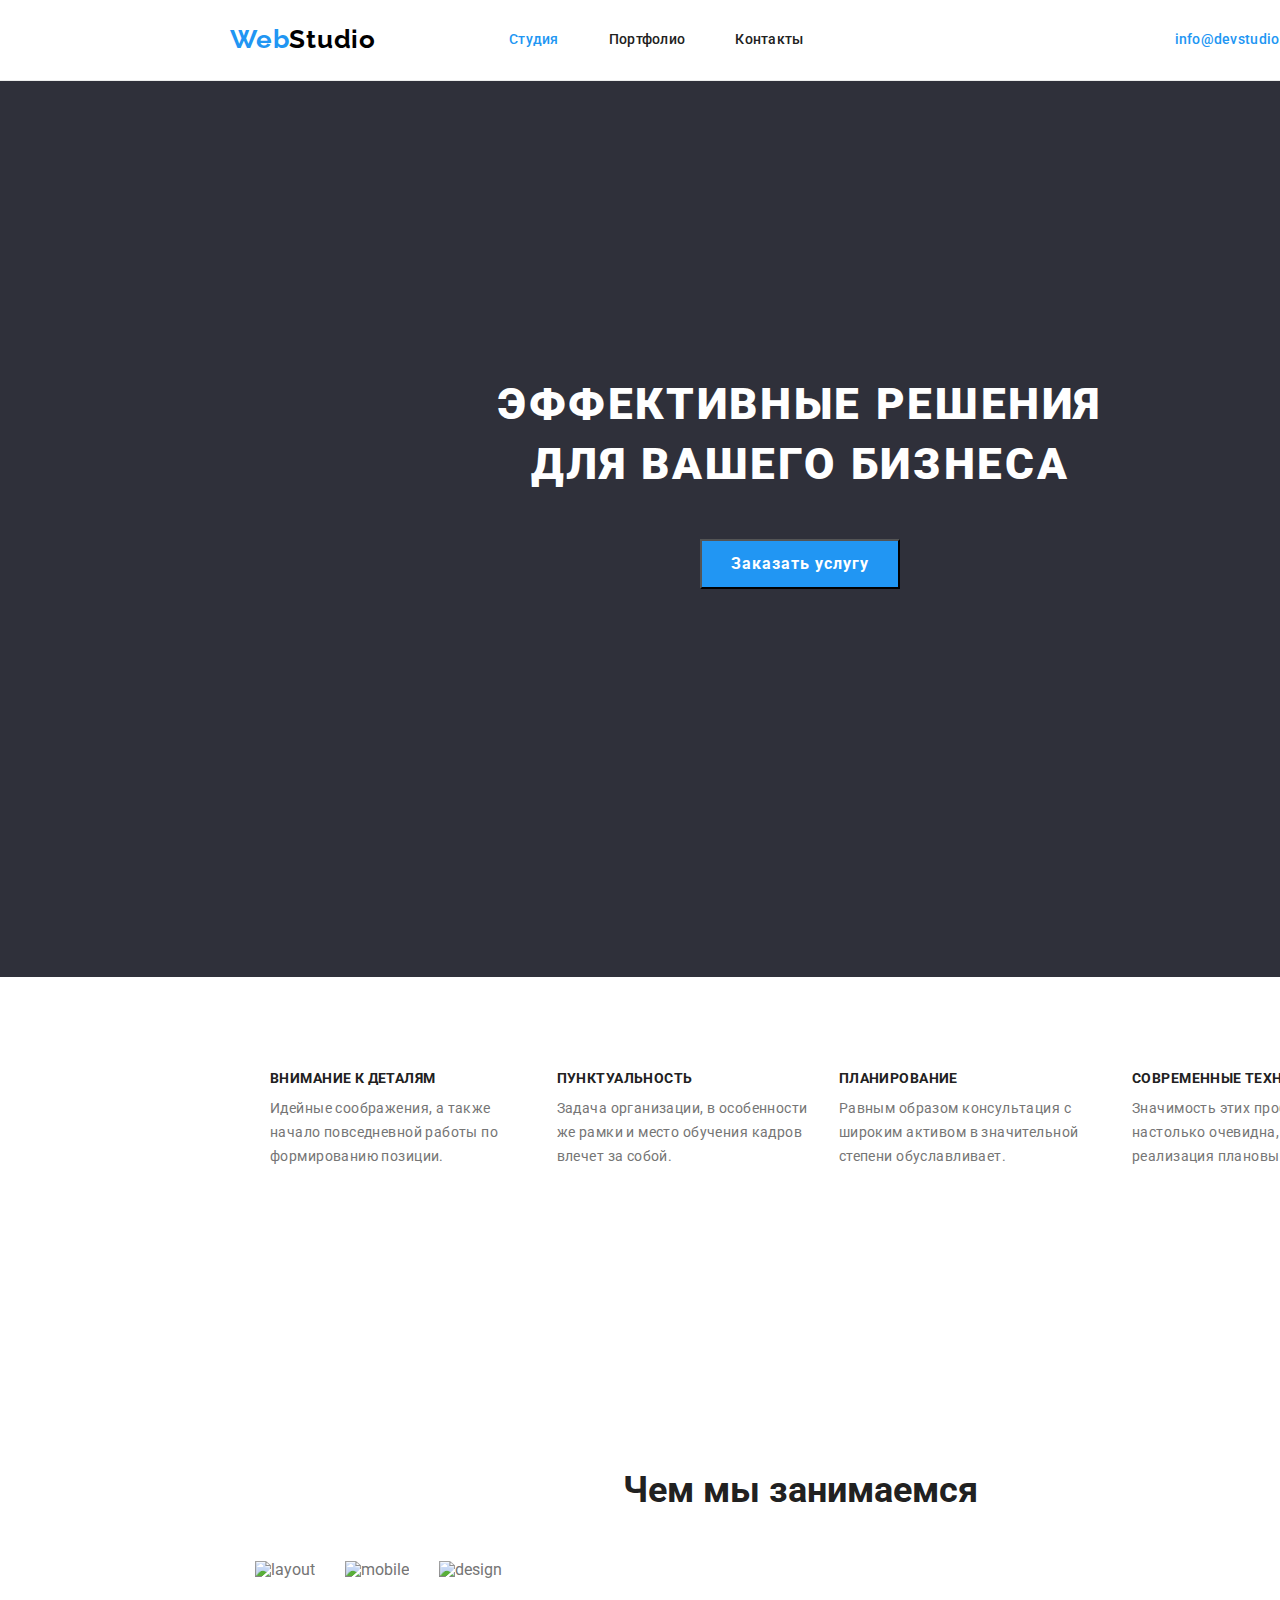
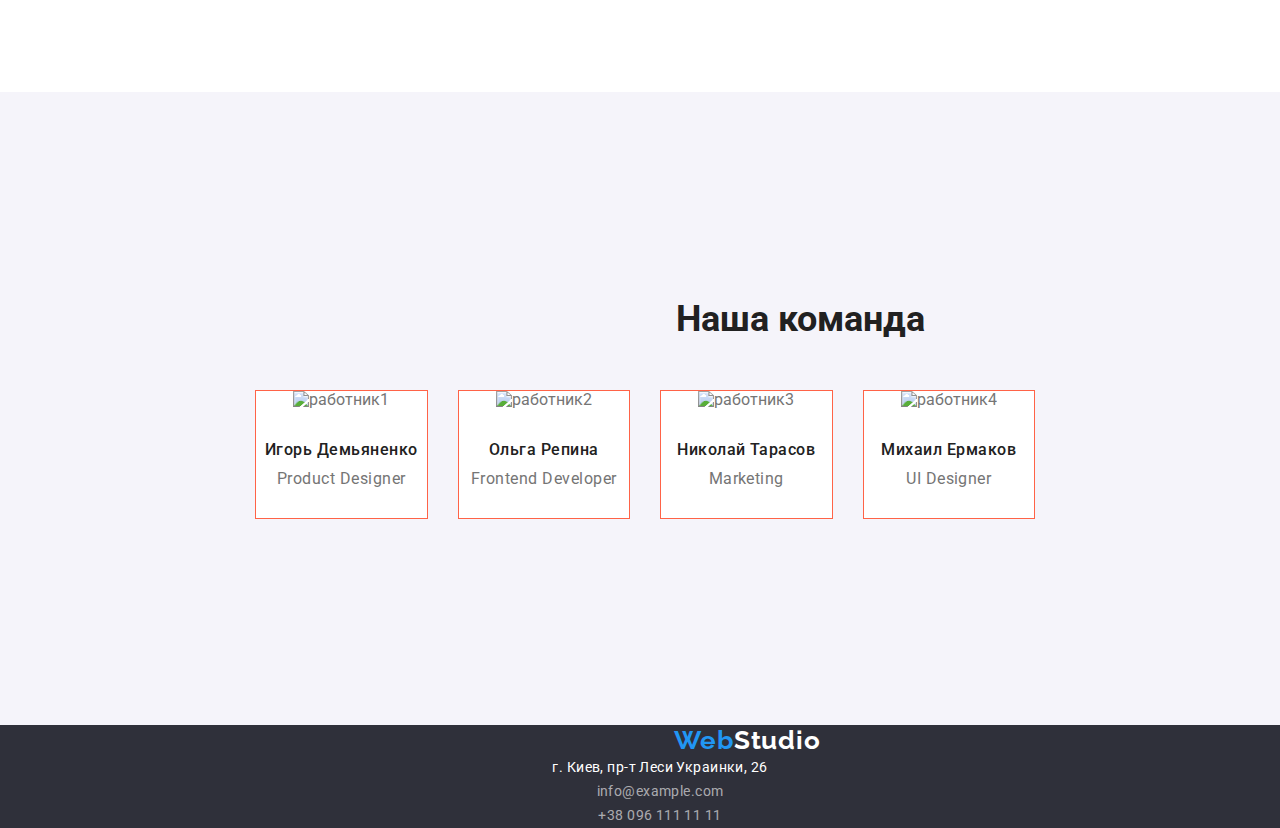
==== index.html @ bddf0ec3 "final for index" ====
<!DOCTYPE html>
<html lang="ru">
<head>
    <meta charset="UTF-8">
    <meta http-equiv="X-UA-Compatible" content="IE=edge">
    <meta name="viewport" content="width=device-width, initial-scale=1.0">
    <link rel="preconnect" href="https://fonts.googleapis.com">
    <link rel="preconnect" href="https://fonts.gstatic.com" crossorigin>
    <link href="https://fonts.googleapis.com/css2?family=Raleway:wght@700&family=Roboto:wght@400;500;700;900&display=swap"
    rel="stylesheet">
    <link href="https://cdnjs.cloudflare.com/ajax/libs/modern-normalize/1.1.0/modern-normalize.css" rel="stylesheet">
    <link href="css/styles.css" rel="stylesheet">
    <title>Проект</title>
</head>
<body>
    <header class="head">
        <div class="container head-container">
        <nav class="nav-list">
            <a class="logo" href="/" lang="en">
                Web<span class="studio">Studio</span>
            </a>
            <ul>
                <li><a href="./index.html" class="navigation-link current">Студия</a></li>
                <li><a href="./portfolio.html"class="navigation-link"">Портфолио</a></li>
                <li><a href="./"class="navigation-link">Контакты</a></li>
            </ul>
        </nav>
        <ul class="contact-list">
            <li><a class="mail" href="info@devstudio.com">info@devstudio.com</a></li>
            <li><a class="tel" href="+380961111111">+38 096 111 11 11</a></li>
        </ul>
        </div>
    </header>
    <main>
        <section class="banner section">
            <div class="container hero-container">
            <h1 class="text-logo">ЭФФЕКТИВНЫЕ РЕШЕНИЯ ДЛЯ ВАШЕГО БИЗНЕСА</h1>
            <button type="button" class="hero-button">Заказать услугу</button>
            </div>
        </section>
        <section class="section">
            <div class="container feature-cont">
            <h2 class="visualy-hidden"></h2>
            <ul class="features">
                <li>
                    <h3>Внимание к деталям</h3>
                    <p>Идейные соображения, а также начало повседневной работы по формированию позиции.</p>
                </li>
                <li>
                    <h3>Пунктуальность</h3>
                    <p>Задача организации, в особенности же рамки и место обучения кадров влечет за собой.</p>
                </li>
                <li>
                    <h3>Планирование</h3>
                    <p>Равным образом консультация с широким активом в значительной степени обуславливает.</p>
                </li>
                <li>
                    <h3>Современные технологии</h3>
                    <p>Значимость этих проблем настолько очевидна, что реализация плановых заданий.</p>
                </li>
            </ul>
            </div>
        </section>
        <section class="ourwork section">
            <div class=" container work-container">
            <h2 class="work-header">Чем мы занимаемся</h2>
            <ul class="work-list">
                <li class="work-list-items">
                <img src="./images/layout.jpg" 
                alt="layout"
                width="370"
                height="294">
                </li>
                <li class="work-list-items">
                <img src="./images/mobile.jpg"
                alt="mobile"
                width="370"
                height="294">
                </li>
                <li class="work-list-items">
                <img src="./images/design.jpg"
                alt="design"
                width="370"
                height="294">
                </li>
            </ul>
            </div>
        </section>
        <section class="command section">
            <div class="container comm-container">
            <h2 class="comm-header">Наша команда</h2>
            <ul class="comm-list">
            <li class="individ">
                <img src="./images/photo1.jpg" alt="работник1" width="270"/>
                <h3 class="description-name">Игорь Демьяненко</h3>
                <p class="description">Product Designer</p>
            </li>
            <li class="individ">
                <img src="./images/photo2.jpg" alt="работник2" width="270"/>
                <h3 class="description-name">Ольга Репина</h3>
                <p class="description">Frontend Developer</p>
        
            </li>
            <li class="individ">
                <img src="./images/photo3.jpg" alt="работник3" width="270"/>
                <h3 class="description-name">Николай Тарасов</h3>
                <p class="description">Marketing</p>
        
            </li>
            <li class="individ">
                <img src="./images/photo4.jpg" alt="работник4" width="270"/>       
                <h3 class="description-name">Михаил Ермаков</h3>
                <p class="description">UI Designer</p>   
            </li>
        </ul>
        </div>
        </section>
    </main>
    <footer class="footer">
        <div class="container">
        <a class="logo" href="/">Web<span class="webfoot">Studio</span></a> 
        <address class="adress">
            <ul>
                <li><a class="atext" href="https://bit.ly/3pXMvUd" target="_blank" rel="noopener noreferrer">г. Киев, пр-т
                        Леси Украинки, 26</a> </li>
                <li><a class="link" href="mailto:info@devstudio.com">info@example.com</a> </li>
                <li><a class="link" href="tel:+380961111111">+38 096 111 11 11</a> </li>
            </ul>
        </address>
        </div>
    </footer>
</body>
</html>
---- css/styles.css ----
:root {
    --bodyback: #e5e5e5;
    --headback: #ffffff;
    --footback: #2F303A;
    --textcolor: #757575;
    --headtextcolor: #212121;
    --logocolor: #2196F3;
    --buttoncolor:#2196F3;
    --buttontext:#ffffff;
    --studiocolor:#000000;
    --backforteamlist:#f5f4fa;
    --buttonhover: #188ce8;
    --buttonnohover: #f5f4fa;
    --webfoot:#ffffff;
}
body{
    font-family:'Roboto',sans-serif;
    color: var(--textcolor);
}
/*General*/
a{
    text-decoration: none;
    color: var(--headtextcolor);
}
li{
    list-style-type: none;
}
h1,
h2,
h3,
p,
ul {
    margin: 0;
}
.container{
    width: 1200px;
    text-align: center;
    padding: 0px 15px 0px 15px;
    margin: 0 auto;
}

.section{
    padding-top: 94px;
    padding-bottom: 94px;
}

/*index Header */
.head{
    background-color: var(--headback);
    color:var(--headtextcolor);
    font-weight:500;
    font-size:14px;
    line-height:1.14;
    letter-spacing:0.02em;
    border-bottom: 1px solid #ECECEC;
}
.logo {
    font-family: 'Raleway';
    font-weight: 700;
    font-size: 26px;
    line-height: 1.19;
    letter-spacing: 0.03em;
    color: var(--logocolor);
    margin-left: 215px;
    margin-top: 24px;
    margin-bottom: 25px;
}

.studio{
    color: var(--studiocolor);
}
.head-container{
    width: 1600px;
    display: flex;
    align-items: center;
    margin-right: 0px;
}
.nav-list{
    display: flex;
    align-items: center;
}
.nav-list>ul{
    display: flex;
    align-items: center;
}
.contact-list{
    display: flex;
    margin-left: auto;
}
.mail{
    color: var(--buttoncolor);
    display: inline-block;
}
.navigation-link.current{
    color: var(--logocolor);
    margin-left: 93px;
    
}
.navigation-link{
    margin-left: 50px;
}
.contact-list{
    margin-left: 331px;
}
.tel{
    color: var(--textcolor);
    margin-left: 50px;
}
/* Main */

.banner{
    background-color: var(--footback);
    font-weight: 900px;
    font-size: 44px;
    line-height:1.36;
    letter-spacing: 0.06em;
    text-transform: uppercase;
    color: var(--headback);
}
.visualy-hidden{
    position: absolute;
    width: 1px;
    height: 1px;
    margin: -1px;
    border: 0;
    padding: 0;
 
    white-space: nowrap;
    clip-path: inset(100%);
    clip: rect(0 0 0 0);
    overflow: hidden;
}
.hero-container{
    width: 1600px;
    display: block;
    align-items: center;
    margin-bottom: 94px;
}
.text-logo{
    display: block;
    text-align: center;
    font-weight: 900;
    font-size: 44px;
    line-height: 1.36;
    padding: 200px 452px 30px 452px;
}
.hero-button{
    width: 200px;
    height: 50px;
    left: 700px;
    top: 430px;
    margin-bottom: 200px;
}
button{
    cursor: pointer;
    background: var(--buttoncolor);
    color: var(--buttontext);
    font-family:'Roboto';
    font-weight: 700;
    font-size: 16px;
    line-height: 1.9;
    text-align: center;
    letter-spacing: 0.06em;

}
.banner>button:hover,
.banner>button:focus{
    background-color: var(--buttonhover);
    color:var(--headback);
}
.feature-cont{
    display: flex;
    align-items: center;
    margin-left: 215px;
    margin-right: 215px;
    margin-bottom: 94px;
    text-align: left;
}
.features{
    display: flex;
    align-items: center;
}
.features>li{
    margin-right:30px;
}
.features p{
    margin-top: 10px;
}
.features h3{
    color:var(--headtextcolor);
    font-weight: 700;
    font-size: 14px;
    line-height: 1.14;
    letter-spacing: 0.03em;
    text-transform: uppercase;
}
.features p{
    color: var(--textcolor);
    font-size: 14px;
    line-height: 1.71;
    letter-spacing: 0.03em;
}
.work-container{
    display: inline;
    
}
.work-header{
    color: var(--headtextcolor);
    font-weight: 700;
    font-size: 36px;
    line-height: 1.17;
    width: 376px;
    margin-left: 612px;
    margin-right: 612px;
    margin-bottom: 50px;
}
.work-list{
    display: flex;
    margin-left: 215px;
    margin-right: 215px;

}
.work-list-items:not(:last-child) {
    margin-right: 30px;
}
.command{
    background-color: var(--backforteamlist);
}
.command h3{
    font-weight: 500;
    font-size: 16px;
    line-height: 1.19;
    letter-spacing: 0.03em;
    color: var(--headtextcolor);
}
.command p{
    font-size: 16px;
    line-height: 1.19;
    letter-spacing:0.03em;
    color: var(--textcolor);
}
.comm-container{
    display: inline;
    align-items: center;
}
.comm-header{
    color: var(--headtextcolor);
    font-weight: 700;
    font-size: 36px;
    line-height: 1.17;
    text-align: center;

    width: 264px;
    margin-left: 668px;
    margin-right: 668px;
    margin-bottom: 50px;
    padding-top: 94px;
}
.comm-list{
    display: flex;
    margin-left: 215px;
    margin-right: 215px;
    margin-bottom: 94px;
}
.individ{
    display: block;
    margin-right: 30px;
    width: 270px;
    border: 1px solid tomato;
    background: var(--webfoot);
}
.description-name{
    margin-top: 30px;
    margin-bottom: 10px;
}
.description{
    margin-bottom: 30px ;
}
.footer{
    background-color: var(--footback);
}
.webfoot{
    color: var(--webfoot);
}
.adress{
    font-style: normal;
    font-size: 14px;
    line-height: 1.71;
    letter-spacing: 0.03em;
    color: rgba(255, 255, 255,0.6);
}
.atext{
    font-size: 14px;
    line-height: 1.71;
    letter-spacing: 0.03em;
    color: var(--headback);
    text-decoration: none;
}
.link{
    font-size: 14px;
    line-height: 1.71;
    letter-spacing: 0.03em;
    color: rgba(255, 255, 255, 0.6);
}
.footer a:hover,
.footer a:focus{
    text-decoration: underline;
    text-decoration-color: var(--buttonhover);
}

/* Portfolio*/
li>button {
    font-family:'Roboto';
    font-weight: 500;
    font-size: 16px;
    line-height:1.63;
    text-align:center;
    letter-spacing: 0.03em;
    color: var(--headtextcolor);
    background-color: var(--buttonnohover);
}
li>button:hover,
li>button:focus,
li>button.current{
    color: var(--headback);
    background-color: var(--buttonhover);
    
}
.examples{
    background: var(--headback);
    display: flex;
    flex-wrap: wrap;
    justify-content: space-between;
}
.examples li{
    border: 1px solid #EEEEEE;
}
.examples h3{
    font-weight: 700;
    font-size: 18px;
    line-height:2;
    letter-spacing: 0.06em;
    color: var(--headtextcolor);
}
.examples p{
    font-size: 16px;
    line-height: 1.9;
    letter-spacing: 0.03em;
    color: var(--textcolor);
}
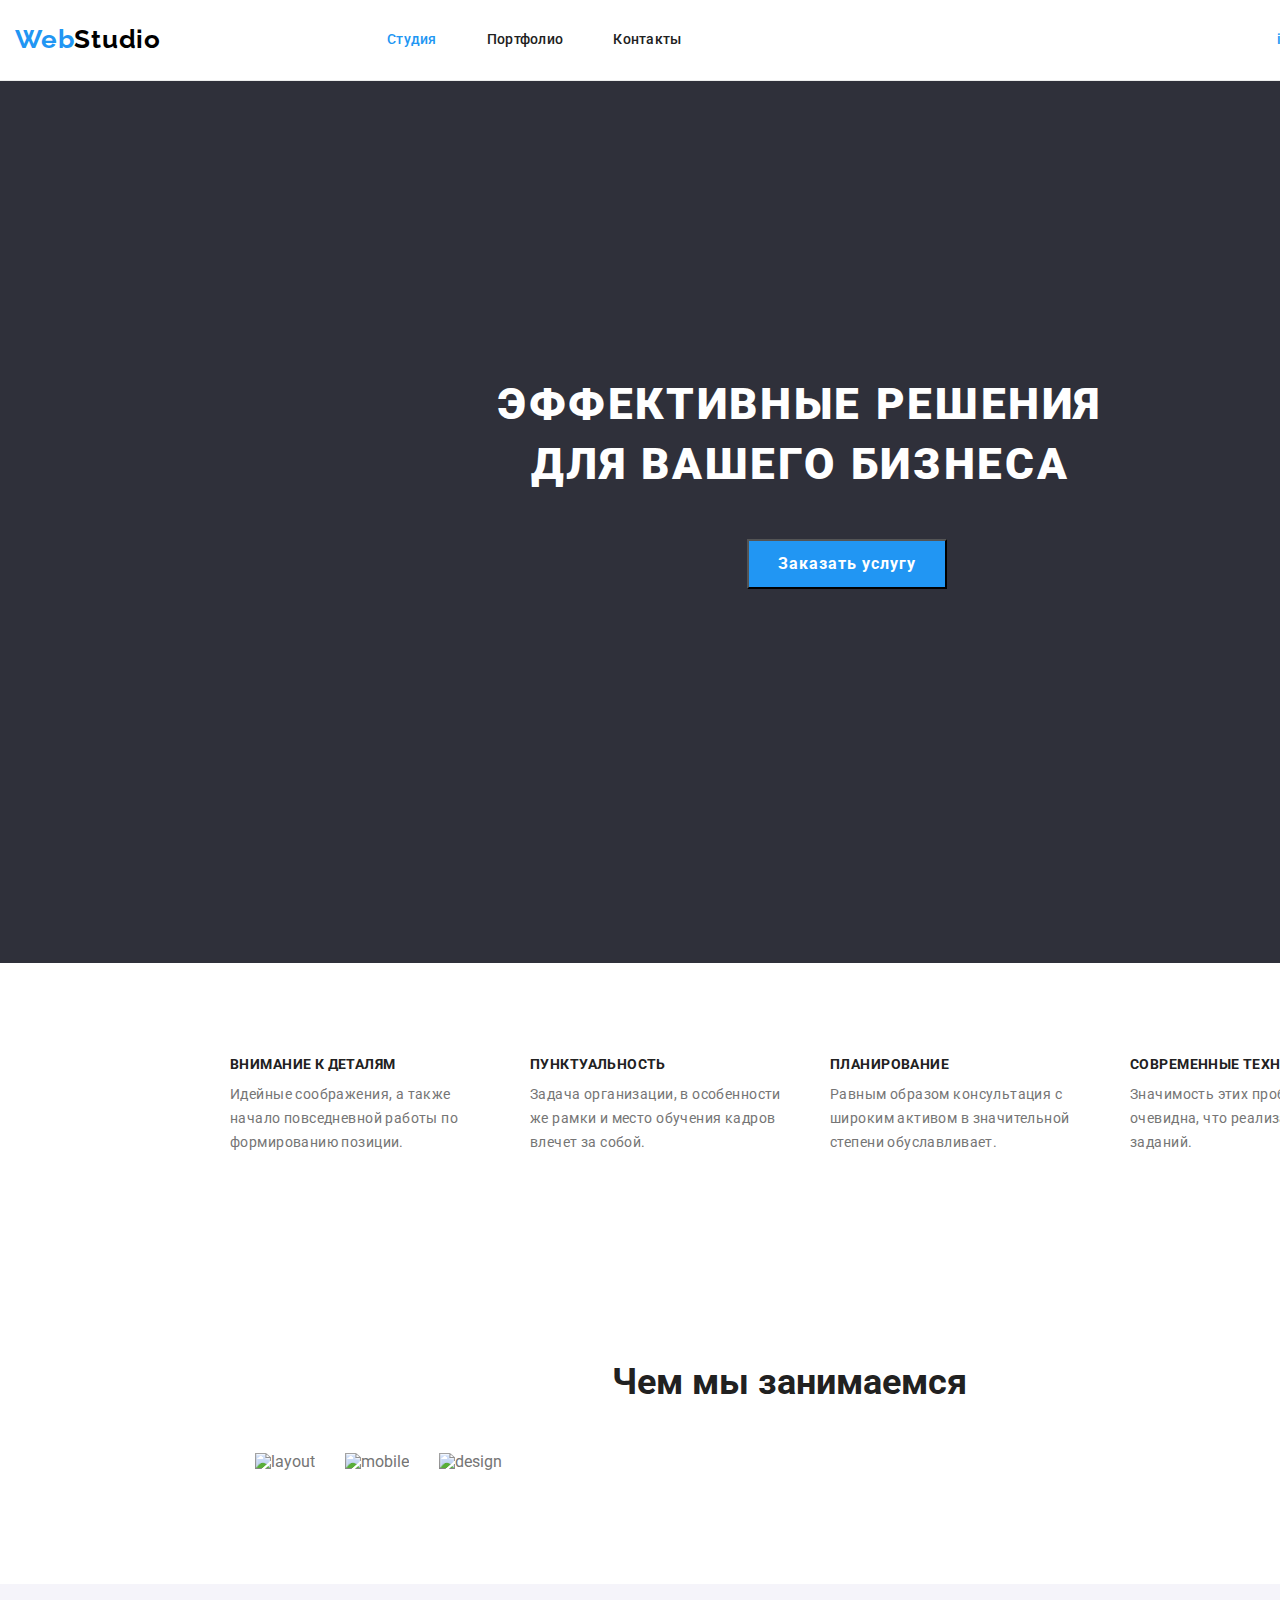
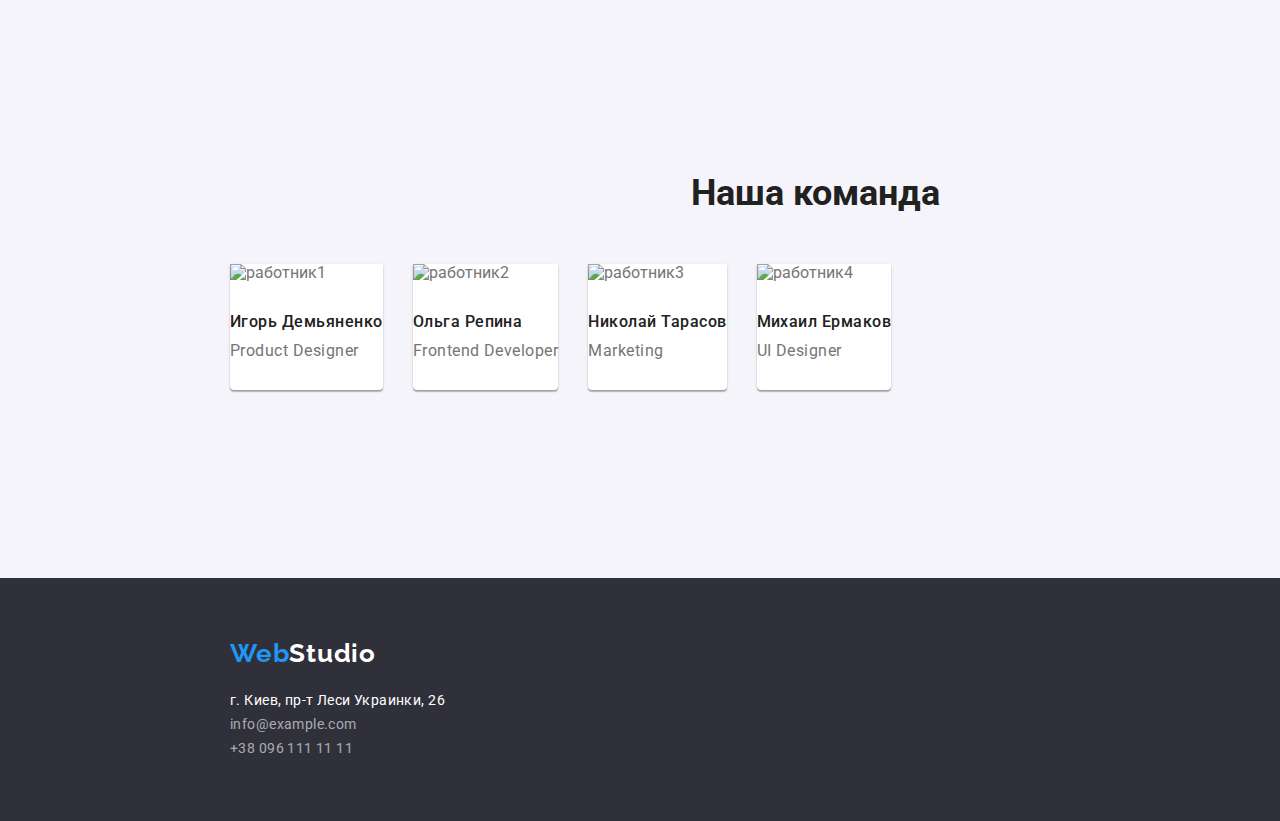
==== commit 610f6a71: "final for index" ====
--- a/index.html
+++ b/index.html
@@ -19,7 +19,7 @@
             <a class="logo" href="/" lang="en">
                 Web<span class="studio">Studio</span>
             </a>
-            <ul>
+            <ul class="menu">
                 <li><a href="./index.html" class="navigation-link current">Студия</a></li>
                 <li><a href="./portfolio.html"class="navigation-link"">Портфолио</a></li>
                 <li><a href="./"class="navigation-link">Контакты</a></li>
@@ -120,7 +120,7 @@
         <div class="container">
         <a class="logo" href="/">Web<span class="webfoot">Studio</span></a> 
         <address class="adress">
-            <ul>
+            <ul class="contacts">
                 <li><a class="atext" href="https://bit.ly/3pXMvUd" target="_blank" rel="noopener noreferrer">г. Киев, пр-т
                         Леси Украинки, 26</a> </li>
                 <li><a class="link" href="mailto:info@devstudio.com">info@example.com</a> </li>
--- a/css/styles.css
+++ b/css/styles.css
@@ -34,12 +34,12 @@
 }
 .container{
     width: 1200px;
-    text-align: center;
+    align-items: center;
     padding: 0px 15px 0px 15px;
+}
+
+.section{
     margin: 0 auto;
-}
-
-.section{
     padding-top: 94px;
     padding-bottom: 94px;
 }
@@ -61,7 +61,6 @@
     line-height: 1.19;
     letter-spacing: 0.03em;
     color: var(--logocolor);
-    margin-left: 215px;
     margin-top: 24px;
     margin-bottom: 25px;
 }
@@ -69,11 +68,14 @@
 .studio{
     color: var(--studiocolor);
 }
+.menu{
+    margin-left: 93px;
+}
 .head-container{
     width: 1600px;
     display: flex;
     align-items: center;
-    margin-right: 0px;
+    margin-right: 215px;
 }
 .nav-list{
     display: flex;
@@ -100,7 +102,8 @@
     margin-left: 50px;
 }
 .contact-list{
-    margin-left: 331px;
+    margin-right: 0;
+    margin-left: auto;
 }
 .tel{
     color: var(--textcolor);
@@ -134,7 +137,6 @@
     width: 1600px;
     display: block;
     align-items: center;
-    margin-bottom: 94px;
 }
 .text-logo{
     display: block;
@@ -142,14 +144,15 @@
     font-weight: 900;
     font-size: 44px;
     line-height: 1.36;
-    padding: 200px 452px 30px 452px;
+    margin: 200px 452px 30px 452px;
 }
 .hero-button{
     width: 200px;
     height: 50px;
     left: 700px;
     top: 430px;
-    margin-bottom: 200px;
+    margin-left: 732px;
+    margin-bottom: 280px;
 }
 button{
     cursor: pointer;
@@ -170,22 +173,19 @@
 }
 .feature-cont{
     display: flex;
-    align-items: center;
     margin-left: 215px;
     margin-right: 215px;
-    margin-bottom: 94px;
-    text-align: left;
+    align-items: left;
 }
 .features{
     display: flex;
-    align-items: center;
-}
-.features>li{
+    align-items: left;
+    padding: 0;
+}
+.features>li:not(:last-child){
     margin-right:30px;
 }
-.features p{
-    margin-top: 10px;
-}
+
 .features h3{
     color:var(--headtextcolor);
     font-weight: 700;
@@ -195,6 +195,8 @@
     text-transform: uppercase;
 }
 .features p{
+    width: 270px;
+    margin-top: 10px;
     color: var(--textcolor);
     font-size: 14px;
     line-height: 1.71;
@@ -240,8 +242,9 @@
     color: var(--textcolor);
 }
 .comm-container{
-    display: inline;
-    align-items: center;
+    display: inline-block;
+    justify-content: space-evenly;
+    width: 1600px;
 }
 .comm-header{
     color: var(--headtextcolor);
@@ -258,15 +261,15 @@
 }
 .comm-list{
     display: flex;
-    margin-left: 215px;
+    padding-left: 215px;
     margin-right: 215px;
     margin-bottom: 94px;
 }
 .individ{
-    display: block;
+    display: inline-block;
     margin-right: 30px;
-    width: 270px;
-    border: 1px solid tomato;
+    box-shadow: 0px 1px 3px rgba(0, 0, 0, 0.12), 0px 1px 1px rgba(0, 0, 0, 0.14), 0px 2px 1px rgba(0, 0, 0, 0.2);
+    border-radius: 0px 0px 4px 4px;
     background: var(--webfoot);
 }
 .description-name{
@@ -276,8 +279,12 @@
 .description{
     margin-bottom: 30px ;
 }
+
 .footer{
-    background-color: var(--footback);
+background-color: var(--footback);
+padding-top: 60px;
+padding-left: 215px;
+padding-bottom: 60px;
 }
 .webfoot{
     color: var(--webfoot);
@@ -288,7 +295,17 @@
     line-height: 1.71;
     letter-spacing: 0.03em;
     color: rgba(255, 255, 255,0.6);
-}
+    margin-top: 20px;  
+}
+.contacts{
+    list-style: none;
+    margin: 0;
+    padding: 0;
+}
+.atext .link{
+    margin-bottom: 9px;
+}
+
 .atext{
     font-size: 14px;
     line-height: 1.71;
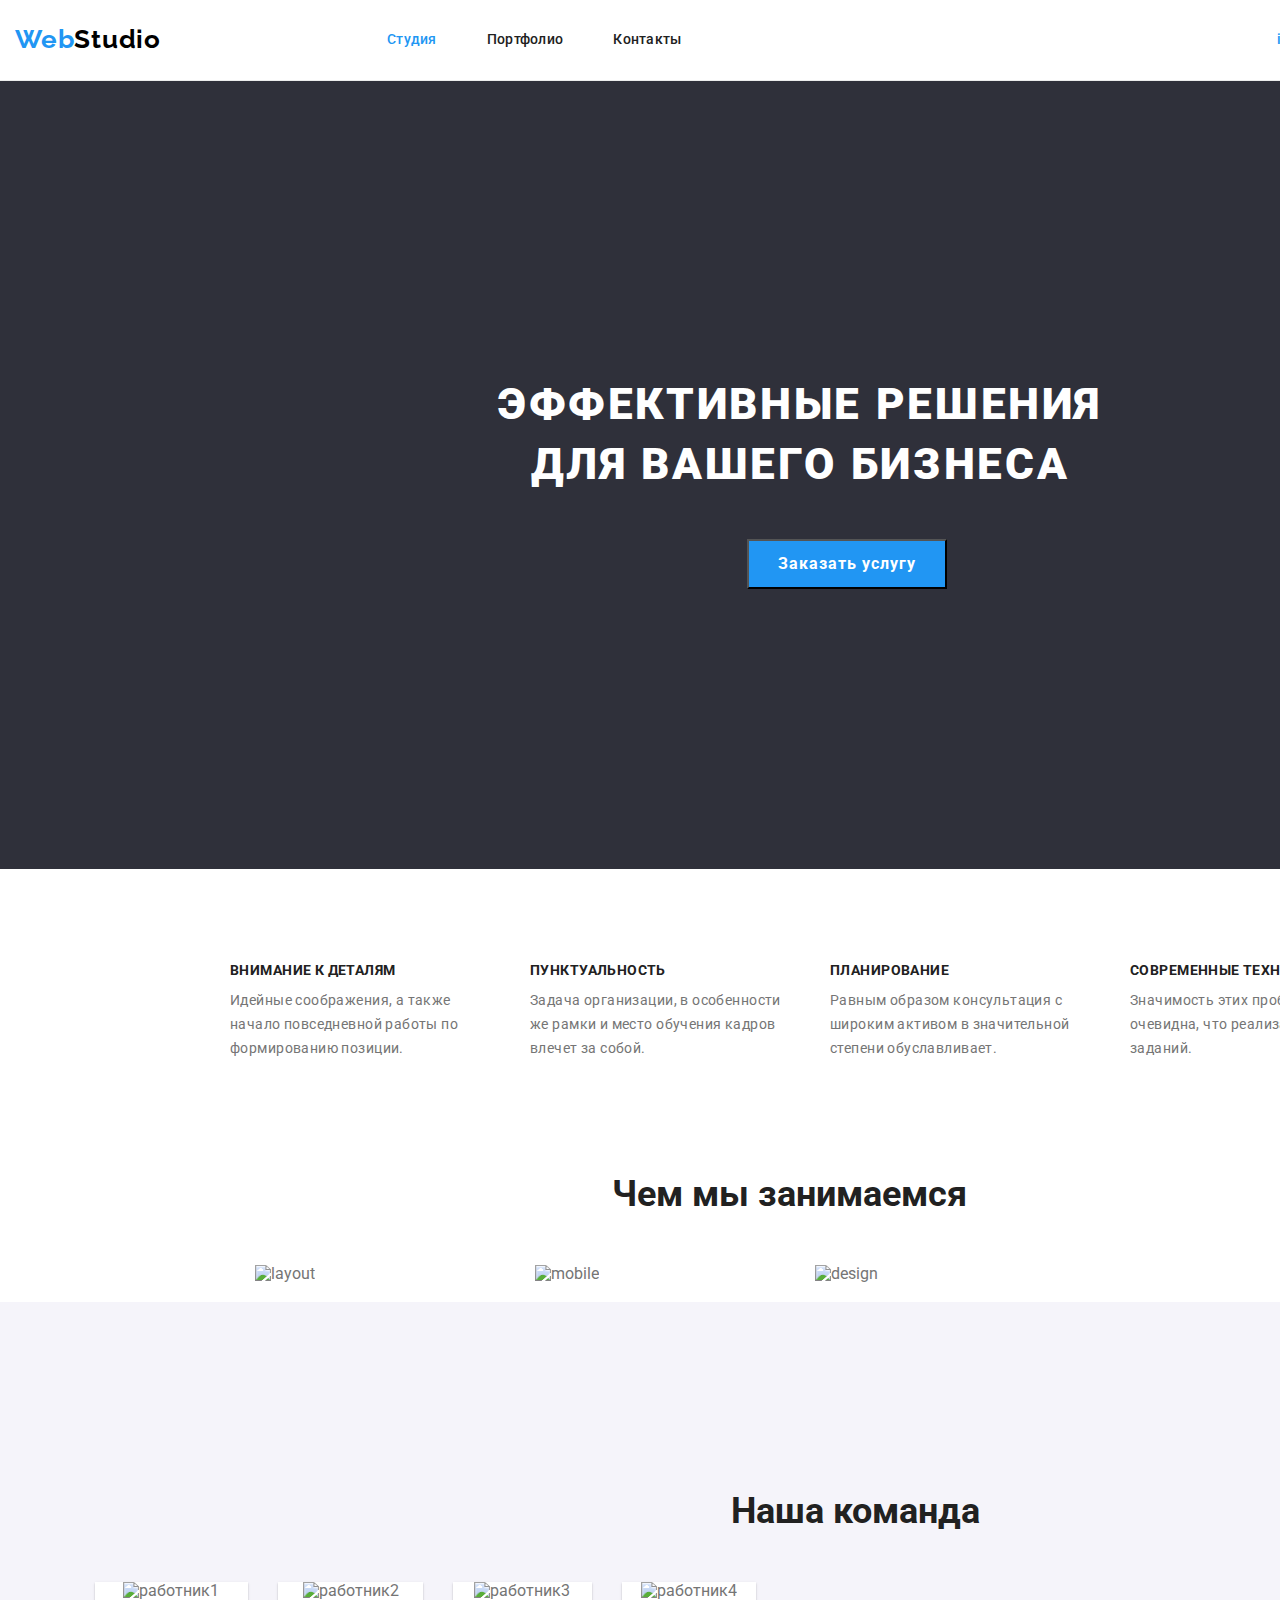
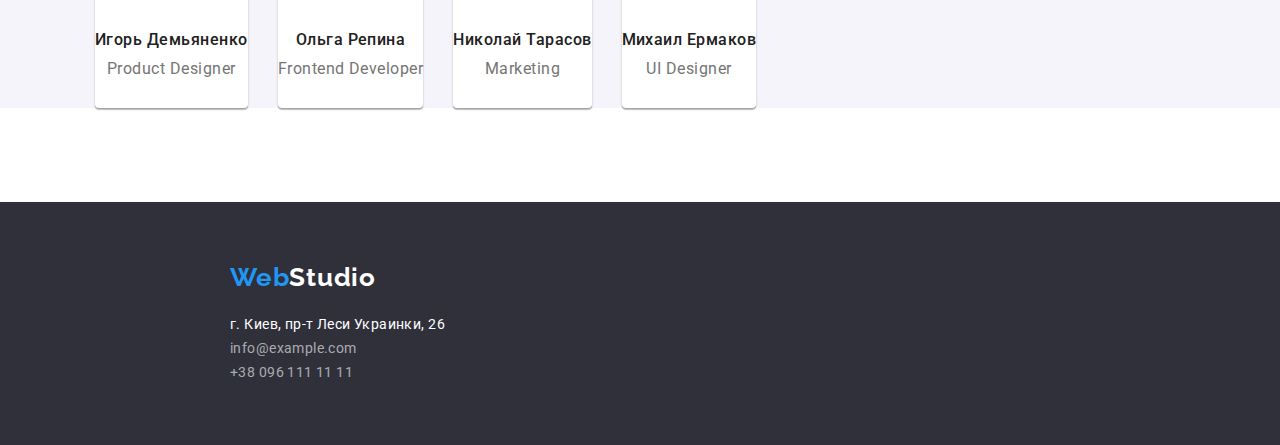
==== commit 7310860e: "new flex" ====
--- a/index.html
+++ b/index.html
@@ -38,30 +38,35 @@
             <button type="button" class="hero-button">Заказать услугу</button>
             </div>
         </section>
+
         <section class="section">
             <div class="container feature-cont">
             <h2 class="visualy-hidden"></h2>
             <ul class="features">
-                <li>
+                <li class="feature-list">
                     <h3>Внимание к деталям</h3>
                     <p>Идейные соображения, а также начало повседневной работы по формированию позиции.</p>
                 </li>
-                <li>
+
+                <li class="feature-list">
                     <h3>Пунктуальность</h3>
                     <p>Задача организации, в особенности же рамки и место обучения кадров влечет за собой.</p>
                 </li>
-                <li>
+
+                <li class="feature-list">
                     <h3>Планирование</h3>
                     <p>Равным образом консультация с широким активом в значительной степени обуславливает.</p>
                 </li>
-                <li>
+
+                <li class="feature-list">
                     <h3>Современные технологии</h3>
                     <p>Значимость этих проблем настолько очевидна, что реализация плановых заданий.</p>
                 </li>
             </ul>
             </div>
         </section>
-        <section class="ourwork section">
+
+        <section class="section">
             <div class=" container work-container">
             <h2 class="work-header">Чем мы занимаемся</h2>
             <ul class="work-list">
@@ -71,12 +76,14 @@
                 width="370"
                 height="294">
                 </li>
+
                 <li class="work-list-items">
                 <img src="./images/mobile.jpg"
                 alt="mobile"
                 width="370"
                 height="294">
                 </li>
+
                 <li class="work-list-items">
                 <img src="./images/design.jpg"
                 alt="design"
@@ -86,6 +93,7 @@
             </ul>
             </div>
         </section>
+
         <section class="command section">
             <div class="container comm-container">
             <h2 class="comm-header">Наша команда</h2>
--- a/css/styles.css
+++ b/css/styles.css
@@ -36,12 +36,12 @@
     width: 1200px;
     align-items: center;
     padding: 0px 15px 0px 15px;
+    margin-left: auto;
+    margin-right: auto;
 }
 
 .section{
-    margin: 0 auto;
     padding-top: 94px;
-    padding-bottom: 94px;
 }
 
 /*index Header */
@@ -181,8 +181,13 @@
     display: flex;
     align-items: left;
     padding: 0;
-}
-.features>li:not(:last-child){
+    margin: 0;
+    list-style: none;
+}
+.features>.feature-list{
+    flex-basis: calc(100%/4);
+}
+.features>.feature-list:not(:last-child){
     margin-right:30px;
 }
 
@@ -202,9 +207,9 @@
     line-height: 1.71;
     letter-spacing: 0.03em;
 }
+/*Работа*/
 .work-container{
     display: inline;
-    
 }
 .work-header{
     color: var(--headtextcolor);
@@ -220,11 +225,16 @@
     display: flex;
     margin-left: 215px;
     margin-right: 215px;
-
+}
+.work-list-items{
+    display: block;
+    width: 370px;
+    flex-basis: calc(100/3);
 }
 .work-list-items:not(:last-child) {
     margin-right: 30px;
 }
+/*Команда*/
 .command{
     background-color: var(--backforteamlist);
 }
@@ -242,9 +252,7 @@
     color: var(--textcolor);
 }
 .comm-container{
-    display: inline-block;
-    justify-content: space-evenly;
-    width: 1600px;
+    
 }
 .comm-header{
     color: var(--headtextcolor);
@@ -261,12 +269,13 @@
 }
 .comm-list{
     display: flex;
-    padding-left: 215px;
-    margin-right: 215px;
+    padding-right: 215px;
     margin-bottom: 94px;
 }
 .individ{
-    display: inline-block;
+    text-align: center;
+    display: block;
+    
     margin-right: 30px;
     box-shadow: 0px 1px 3px rgba(0, 0, 0, 0.12), 0px 1px 1px rgba(0, 0, 0, 0.14), 0px 2px 1px rgba(0, 0, 0, 0.2);
     border-radius: 0px 0px 4px 4px;
@@ -326,7 +335,14 @@
 }
 
 /* Portfolio*/
-li>button {
+.menu-button{
+    display: flex;
+}
+.menu-item{
+    display: flex;
+    padding: 6px 22px 6px 22px;
+}
+.menu-item>button {
     font-family:'Roboto';
     font-weight: 500;
     font-size: 16px;
@@ -335,6 +351,7 @@
     letter-spacing: 0.03em;
     color: var(--headtextcolor);
     background-color: var(--buttonnohover);
+    margin-right: 8px;
 }
 li>button:hover,
 li>button:focus,
@@ -348,9 +365,12 @@
     display: flex;
     flex-wrap: wrap;
     justify-content: space-between;
+    
 }
 .examples li{
     border: 1px solid #EEEEEE;
+    margin-right: 30px;
+
 }
 .examples h3{
     font-weight: 700;
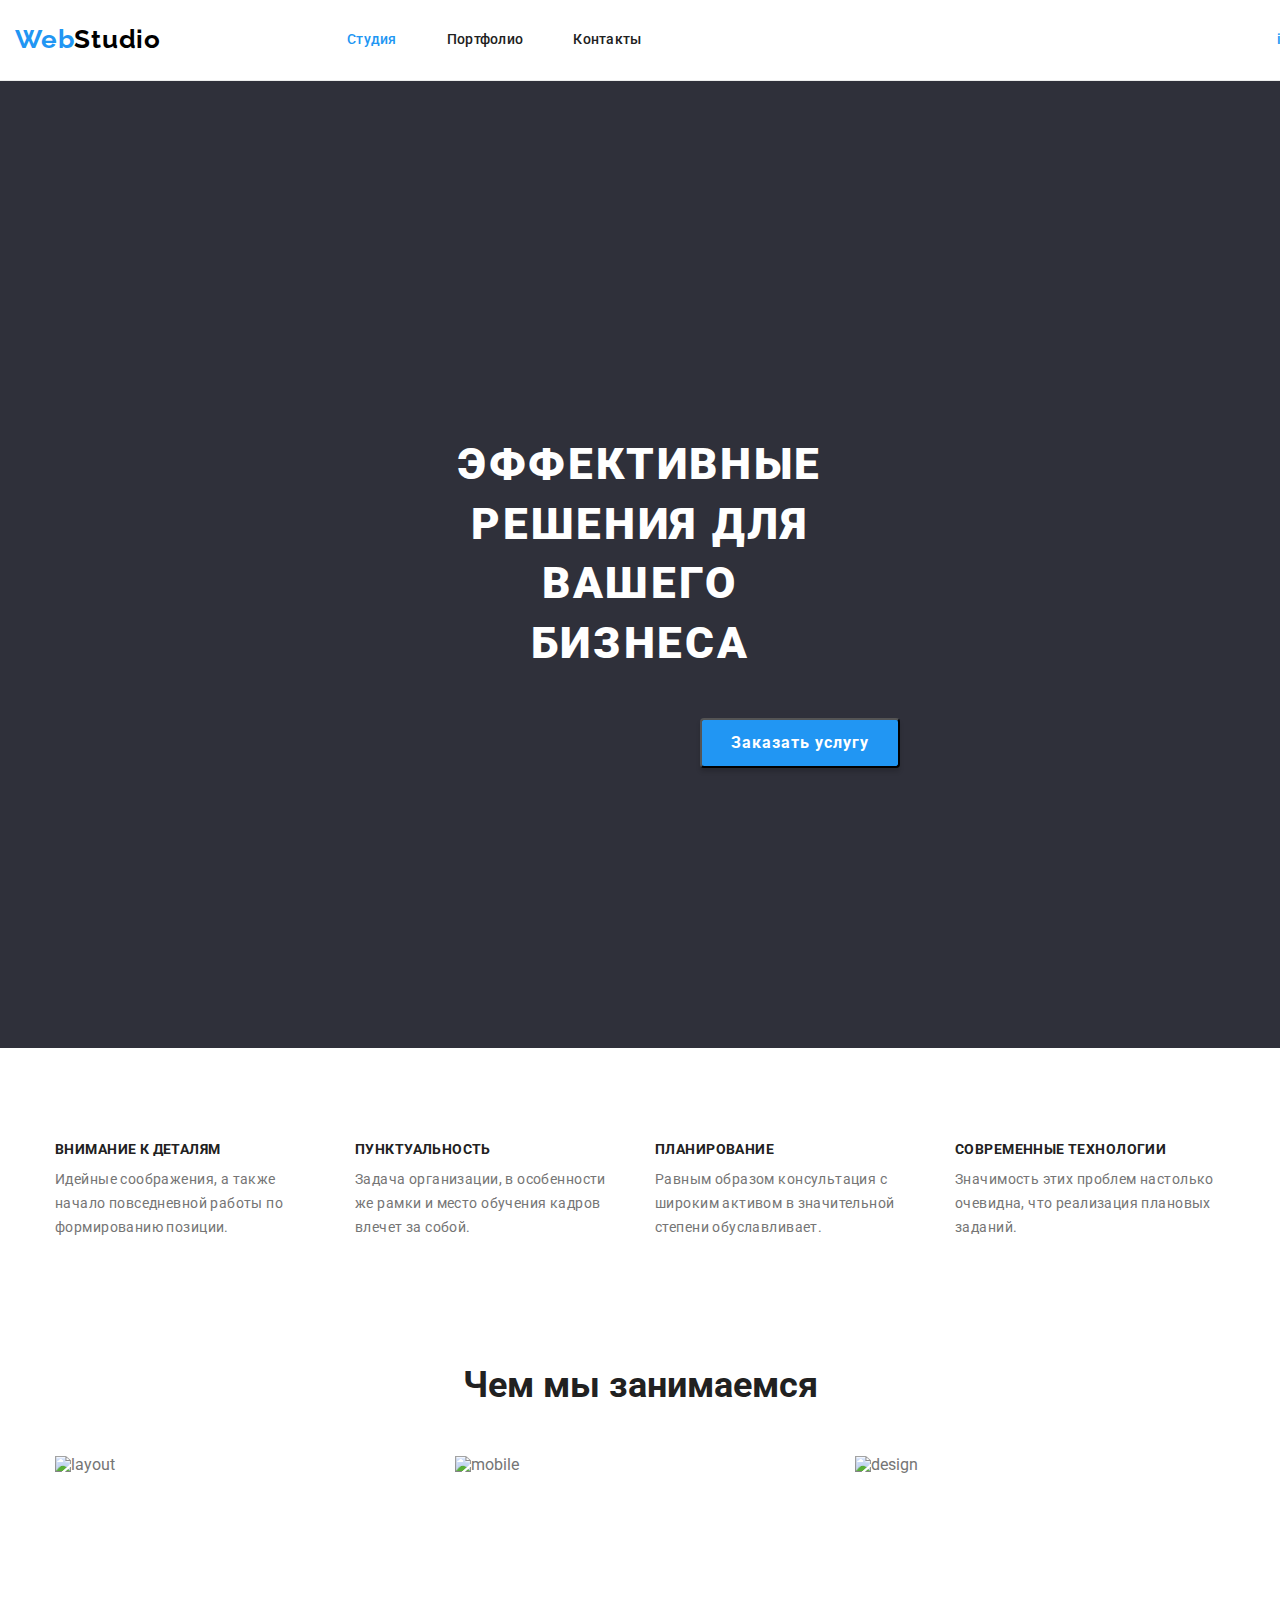
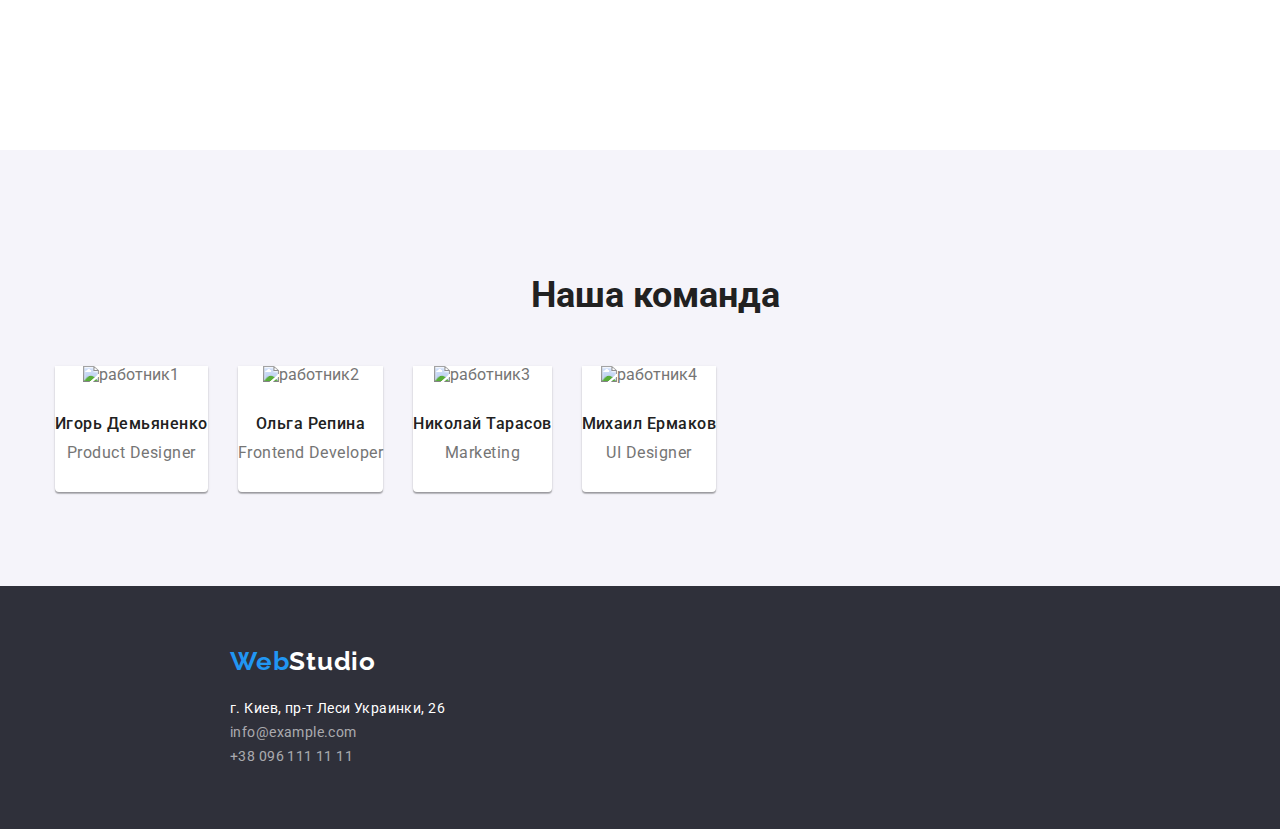
==== commit c266f29b: "final for index" ====
--- a/index.html
+++ b/index.html
@@ -67,7 +67,7 @@
         </section>
 
         <section class="section">
-            <div class=" container work-container">
+            <div class="container work-container">
             <h2 class="work-header">Чем мы занимаемся</h2>
             <ul class="work-list">
                 <li class="work-list-items">
--- a/css/styles.css
+++ b/css/styles.css
@@ -26,11 +26,12 @@
     list-style-type: none;
 }
 h1,
-h2,
 h3,
 p,
 ul {
     margin: 0;
+    padding: 0;
+    list-style-type: none;
 }
 .container{
     width: 1200px;
@@ -134,25 +135,28 @@
     overflow: hidden;
 }
 .hero-container{
-    width: 1600px;
-    display: block;
-    align-items: center;
+    display: inline;
+    text-align: center;
 }
 .text-logo{
     display: block;
-    text-align: center;
     font-weight: 900;
     font-size: 44px;
     line-height: 1.36;
-    margin: 200px 452px 30px 452px;
+    margin-top: 200px;
+    margin-right: 452px;
+    margin-left: 452px;
+    margin-bottom: 30px;
 }
 .hero-button{
     width: 200px;
     height: 50px;
     left: 700px;
     top: 430px;
-    margin-left: 732px;
+    margin-left: 700px;
+    margin-right: 700px;
     margin-bottom: 280px;
+    outline-style: none;
 }
 button{
     cursor: pointer;
@@ -164,18 +168,19 @@
     line-height: 1.9;
     text-align: center;
     letter-spacing: 0.06em;
-
-}
-.banner>button:hover,
-.banner>button:focus{
+    box-shadow: 0px 4px 4px rgba(0, 0, 0, 0.15);
+    border-radius: 4px;
+    
+
+}
+.hero-button:hover,
+.hero-button:focus{
     background-color: var(--buttonhover);
     color:var(--headback);
 }
 .feature-cont{
     display: flex;
-    margin-left: 215px;
-    margin-right: 215px;
-    align-items: left;
+    align-items: center;
 }
 .features{
     display: flex;
@@ -209,27 +214,26 @@
 }
 /*Работа*/
 .work-container{
-    display: inline;
+    display: block;
+    width: 1200px;
 }
 .work-header{
     color: var(--headtextcolor);
     font-weight: 700;
     font-size: 36px;
     line-height: 1.17;
-    width: 376px;
-    margin-left: 612px;
-    margin-right: 612px;
+    text-align: center;
     margin-bottom: 50px;
 }
 .work-list{
     display: flex;
-    margin-left: 215px;
-    margin-right: 215px;
+    padding: 0;
 }
 .work-list-items{
-    display: block;
-    width: 370px;
+    display: flex;
+    align-items: center;
     flex-basis: calc(100/3);
+
 }
 .work-list-items:not(:last-child) {
     margin-right: 30px;
@@ -237,6 +241,10 @@
 /*Команда*/
 .command{
     background-color: var(--backforteamlist);
+    padding-bottom: 94px;
+}
+.comm-container{
+
 }
 .command h3{
     font-weight: 500;
@@ -251,35 +259,30 @@
     letter-spacing:0.03em;
     color: var(--textcolor);
 }
-.comm-container{
-    
-}
 .comm-header{
     color: var(--headtextcolor);
     font-weight: 700;
     font-size: 36px;
     line-height: 1.17;
     text-align: center;
-
     width: 264px;
-    margin-left: 668px;
-    margin-right: 668px;
     margin-bottom: 50px;
-    padding-top: 94px;
+    margin-left: 468px;
+    
 }
 .comm-list{
     display: flex;
-    padding-right: 215px;
-    margin-bottom: 94px;
+    
 }
 .individ{
     text-align: center;
     display: block;
-    
-    margin-right: 30px;
     box-shadow: 0px 1px 3px rgba(0, 0, 0, 0.12), 0px 1px 1px rgba(0, 0, 0, 0.14), 0px 2px 1px rgba(0, 0, 0, 0.2);
     border-radius: 0px 0px 4px 4px;
     background: var(--webfoot);
+}
+.individ:not(:last-child){
+    margin-right: 30px;
 }
 .description-name{
     margin-top: 30px;
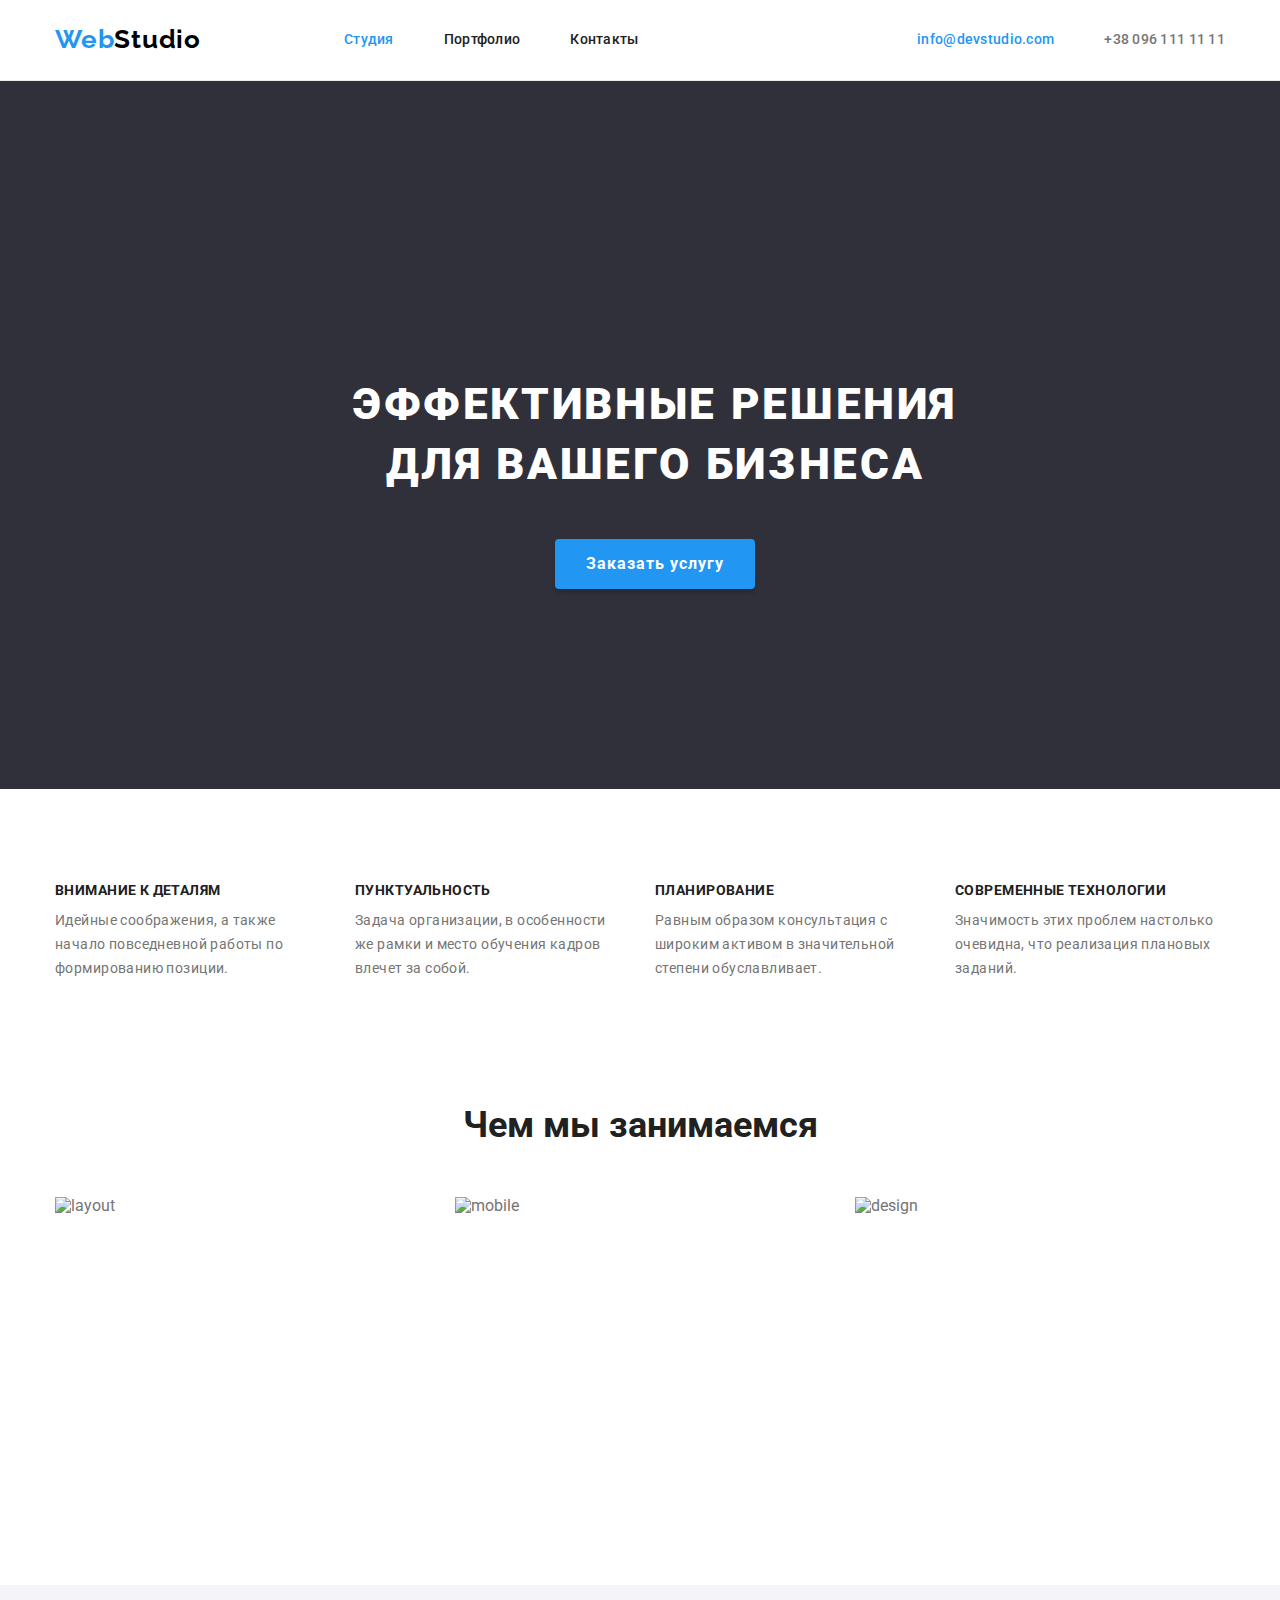
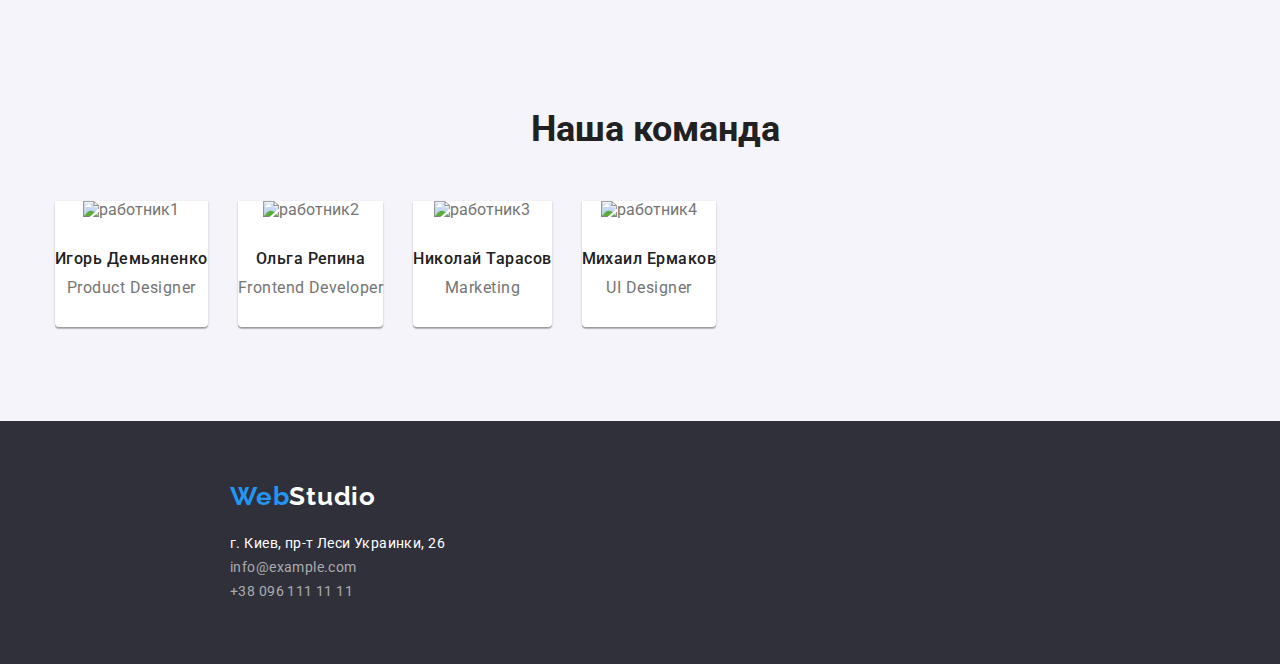
==== commit 552589c7: "final for port" ====
--- a/index.html
+++ b/index.html
@@ -125,7 +125,7 @@
         </section>
     </main>
     <footer class="footer">
-        <div class="container">
+        <div class="container foot-cont">
         <a class="logo" href="/">Web<span class="webfoot">Studio</span></a> 
         <address class="adress">
             <ul class="contacts">
--- a/css/styles.css
+++ b/css/styles.css
@@ -12,6 +12,7 @@
     --buttonhover: #188ce8;
     --buttonnohover: #f5f4fa;
     --webfoot:#ffffff;
+    --buttonmenucolor:#212121;
 }
 body{
     font-family:'Roboto',sans-serif;
@@ -37,8 +38,7 @@
     width: 1200px;
     align-items: center;
     padding: 0px 15px 0px 15px;
-    margin-left: auto;
-    margin-right: auto;
+    
 }
 
 .section{
@@ -73,10 +73,11 @@
     margin-left: 93px;
 }
 .head-container{
-    width: 1600px;
-    display: flex;
-    align-items: center;
-    margin-right: 215px;
+    width: 1200px;
+    display: flex;
+    align-items: center;
+    margin-left: auto;
+    margin-right: auto;
 }
 .nav-list{
     display: flex;
@@ -96,7 +97,7 @@
 }
 .navigation-link.current{
     color: var(--logocolor);
-    margin-left: 93px;
+    
     
 }
 .navigation-link{
@@ -120,6 +121,8 @@
     letter-spacing: 0.06em;
     text-transform: uppercase;
     color: var(--headback);
+    margin-left: auto;
+    margin-right: auto;
 }
 .visualy-hidden{
     position: absolute;
@@ -135,17 +138,21 @@
     overflow: hidden;
 }
 .hero-container{
-    display: inline;
-    text-align: center;
+    display: block;
+    text-align: center;
+    margin-left: auto;
+    margin-right: auto;
+    
 }
 .text-logo{
     display: block;
+    width: 696px;
     font-weight: 900;
     font-size: 44px;
     line-height: 1.36;
     margin-top: 200px;
-    margin-right: 452px;
-    margin-left: 452px;
+    margin-right: 252px;
+    margin-left: 252px;
     margin-bottom: 30px;
 }
 .hero-button{
@@ -153,10 +160,12 @@
     height: 50px;
     left: 700px;
     top: 430px;
-    margin-left: 700px;
-    margin-right: 700px;
-    margin-bottom: 280px;
+    margin-left: 500px;
+    margin-right: 500px;
+    margin-bottom: 200px;
     outline-style: none;
+    border-width: 0px;
+    min-width: 200px;
 }
 button{
     cursor: pointer;
@@ -181,6 +190,9 @@
 .feature-cont{
     display: flex;
     align-items: center;
+    margin-left: auto;
+    margin-right: auto;
+    
 }
 .features{
     display: flex;
@@ -216,6 +228,9 @@
 .work-container{
     display: block;
     width: 1200px;
+    margin-left: auto;
+    margin-right: auto;
+    margin-bottom: 94px;
 }
 .work-header{
     color: var(--headtextcolor);
@@ -244,7 +259,8 @@
     padding-bottom: 94px;
 }
 .comm-container{
-
+    margin-left: auto;
+    margin-right: auto;
 }
 .command h3{
     font-weight: 500;
@@ -294,6 +310,9 @@
 
 .footer{
 background-color: var(--footback);
+align-items: center;
+margin-left: auto;
+margin-right: auto;
 padding-top: 60px;
 padding-left: 215px;
 padding-bottom: 60px;
@@ -302,6 +321,9 @@
     color: var(--webfoot);
 }
 .adress{
+    margin: 0;
+    padding: 0;
+    list-style: none;
     font-style: normal;
     font-size: 14px;
     line-height: 1.71;
@@ -338,23 +360,37 @@
 }
 
 /* Portfolio*/
+.buttons-cont{
+    margin-left: auto;
+    margin-right: auto;
+}
 .menu-button{
     display: flex;
+    align-items: center;
+    flex-basis: calc(100%/5);
+    margin-left: 295px;
+    margin-right: auto;
+    margin-bottom: 50px;
+    
 }
 .menu-item{
     display: flex;
-    padding: 6px 22px 6px 22px;
+    margin-right: 8px;
 }
 .menu-item>button {
-    font-family:'Roboto';
-    font-weight: 500;
+    cursor: pointer;
+    background: var(--buttonnohover);
+    color: var(--buttonmenucolor);
+    font-weight: 700;
     font-size: 16px;
-    line-height:1.63;
-    text-align:center;
-    letter-spacing: 0.03em;
-    color: var(--headtextcolor);
-    background-color: var(--buttonnohover);
-    margin-right: 8px;
+    line-height: 1.9;
+    text-align: center;
+    letter-spacing: 0.06em;
+    box-shadow: 0px 4px 4px rgba(0, 0, 0, 0.15);
+    border-radius: 1px;
+    border-color: var(--buttonnohover);
+    padding: 6px 22px;
+    border-width: 0px;
 }
 li>button:hover,
 li>button:focus,
@@ -363,28 +399,50 @@
     background-color: var(--buttonhover);
     
 }
+.example-cont{
+    margin-left:auto;
+    margin-right: auto;
+    margin-bottom: 94px;
+}
 .examples{
+    display: flex;
     background: var(--headback);
-    display: flex;
+    margin: 0;
+    padding: 0;
+    list-style: none;
     flex-wrap: wrap;
-    justify-content: space-between;
-    
-}
-.examples li{
+    margin-left: -30px;
+    margin-top: -30px;
+    
+}
+.item{
+    display: block;
     border: 1px solid #EEEEEE;
+    flex-basis: calc(100% / 3 -30px);
     margin-right: 30px;
-
-}
-.examples h3{
+    margin-top: 30px;
+}
+.item:nth-child(3n){
+    margin-right: 0;
+}
+.item-h{
     font-weight: 700;
     font-size: 18px;
     line-height:2;
     letter-spacing: 0.06em;
     color: var(--headtextcolor);
-}
-.examples p{
+    margin-top: 20px;
+    margin-right: auto;
+    margin-bottom: 4px;
+    margin-left: 24px;
+}
+.item-p{
     font-size: 16px;
     line-height: 1.9;
     letter-spacing: 0.03em;
     color: var(--textcolor);
+    margin-bottom: 20px;
+    margin-left: 24px;
+    margin-right: 24px;
+
 }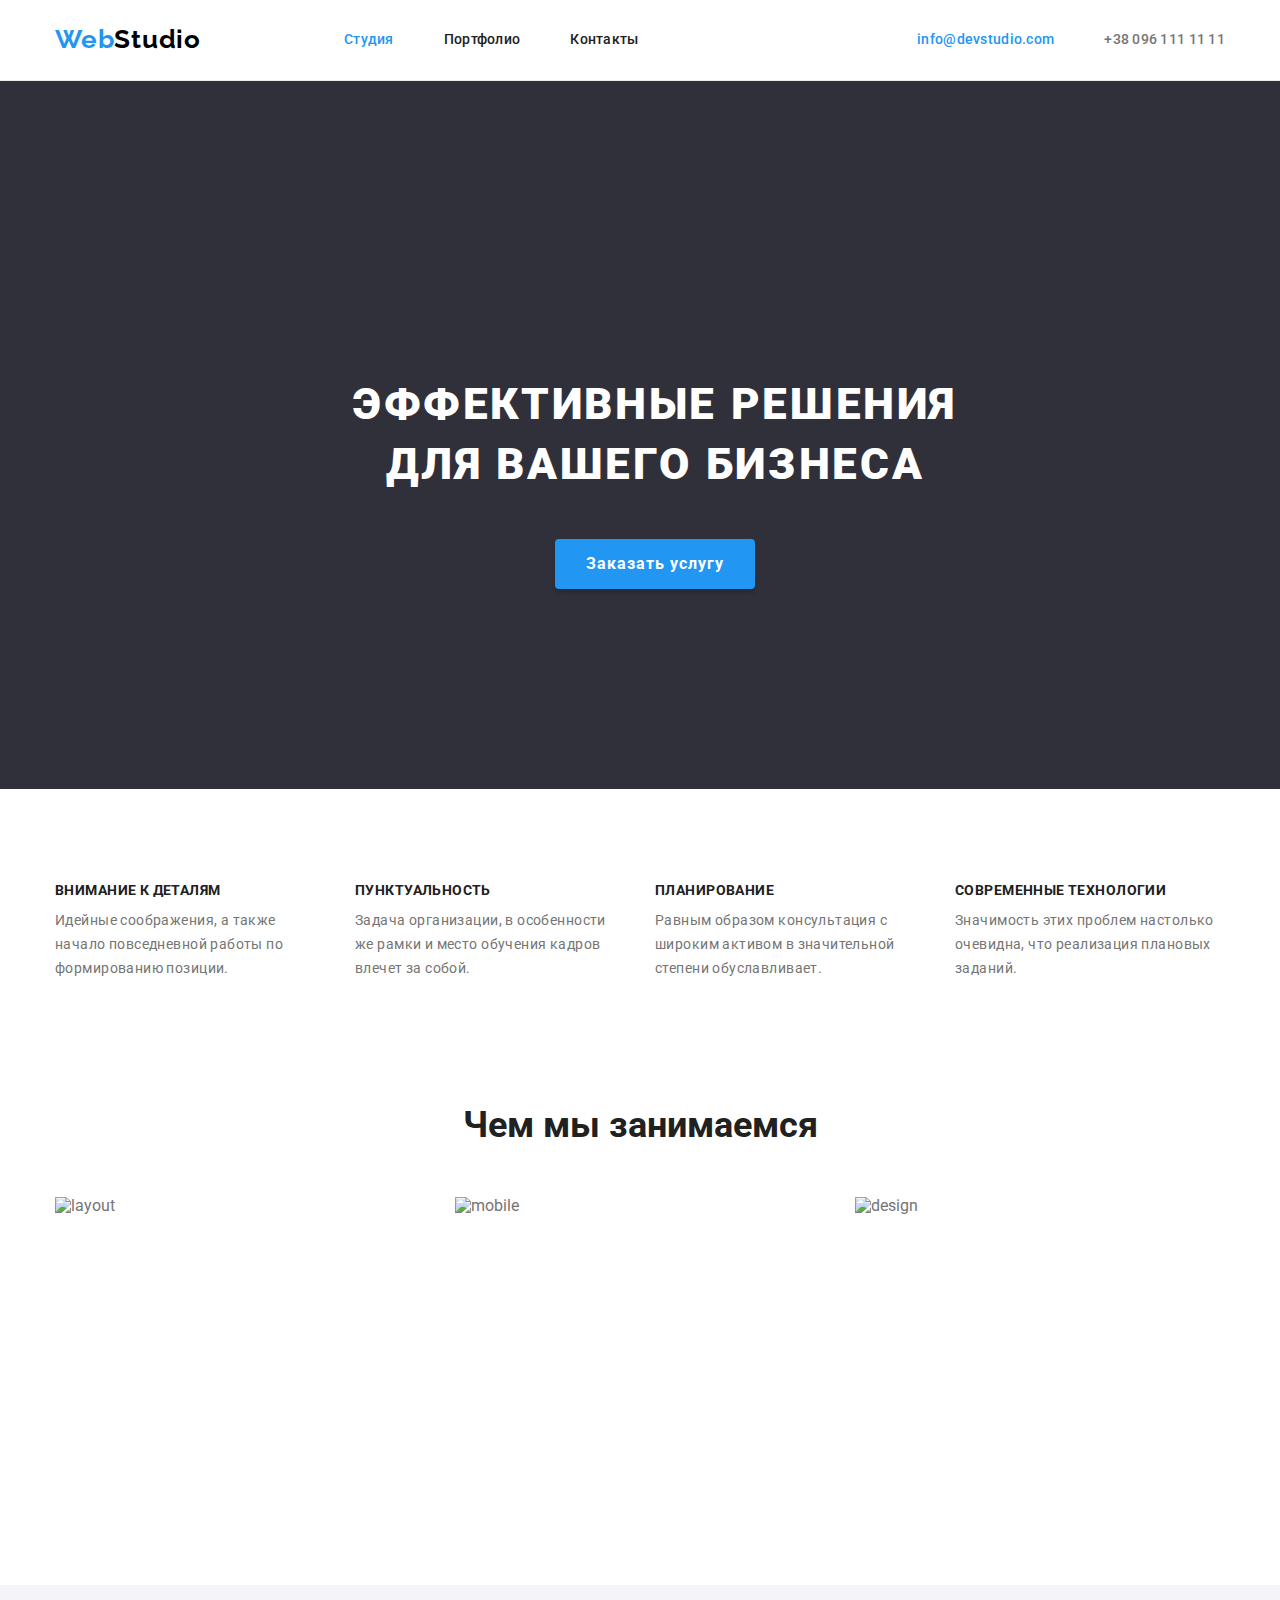
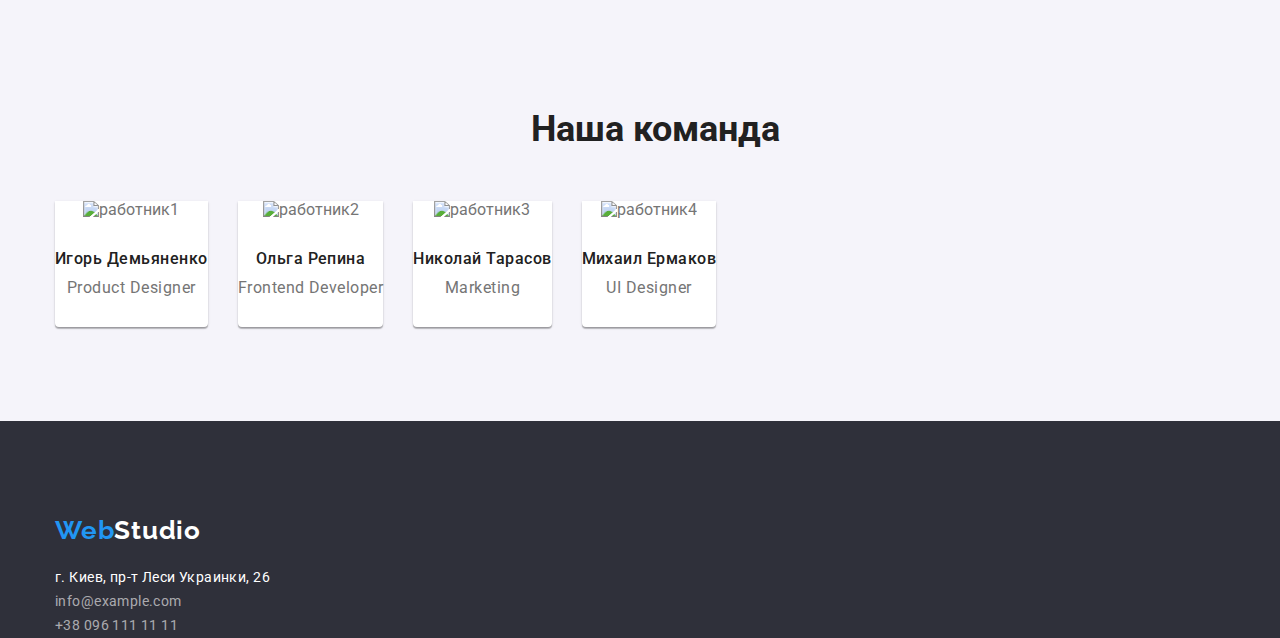
==== commit 5b7db6f6: "footer" ====
--- a/index.html
+++ b/index.html
@@ -125,17 +125,21 @@
         </section>
     </main>
     <footer class="footer">
-        <div class="container foot-cont">
-        <a class="logo" href="/">Web<span class="webfoot">Studio</span></a> 
-        <address class="adress">
-            <ul class="contacts">
-                <li><a class="atext" href="https://bit.ly/3pXMvUd" target="_blank" rel="noopener noreferrer">г. Киев, пр-т
-                        Леси Украинки, 26</a> </li>
-                <li><a class="link" href="mailto:info@devstudio.com">info@example.com</a> </li>
-                <li><a class="link" href="tel:+380961111111">+38 096 111 11 11</a> </li>
-            </ul>
-        </address>
-        </div>
+        <section class="section">
+            <div class="container foot-container">
+                <a class="logo" href="/">Web<span class="webfoot">Studio</span></a>
+                <address class="adress">
+                    <ul class="contacts">
+                        <li><a class="atext" href="https://bit.ly/3pXMvUd" target="_blank" rel="noopener noreferrer">г.
+                                Киев,
+                                пр-т
+                                Леси Украинки, 26</a> </li>
+                        <li><a class="link" href="mailto:info@devstudio.com">info@example.com</a> </li>
+                        <li><a class="link" href="tel:+380961111111">+38 096 111 11 11</a> </li>
+                    </ul>
+                </address>
+            </div>
+        </section>
     </footer>
 </body>
 </html>--- a/css/styles.css
+++ b/css/styles.css
@@ -310,19 +310,16 @@
 
 .footer{
 background-color: var(--footback);
-align-items: center;
-margin-left: auto;
-margin-right: auto;
-padding-top: 60px;
-padding-left: 215px;
-padding-bottom: 60px;
+
+}
+.foot-container{
+    margin-left: auto;
+    margin-right: auto;
 }
 .webfoot{
     color: var(--webfoot);
 }
 .adress{
-    margin: 0;
-    padding: 0;
     list-style: none;
     font-style: normal;
     font-size: 14px;
@@ -416,7 +413,7 @@
     
 }
 .item{
-    display: block;
+    display: inline-block;
     border: 1px solid #EEEEEE;
     flex-basis: calc(100% / 3 -30px);
     margin-right: 30px;
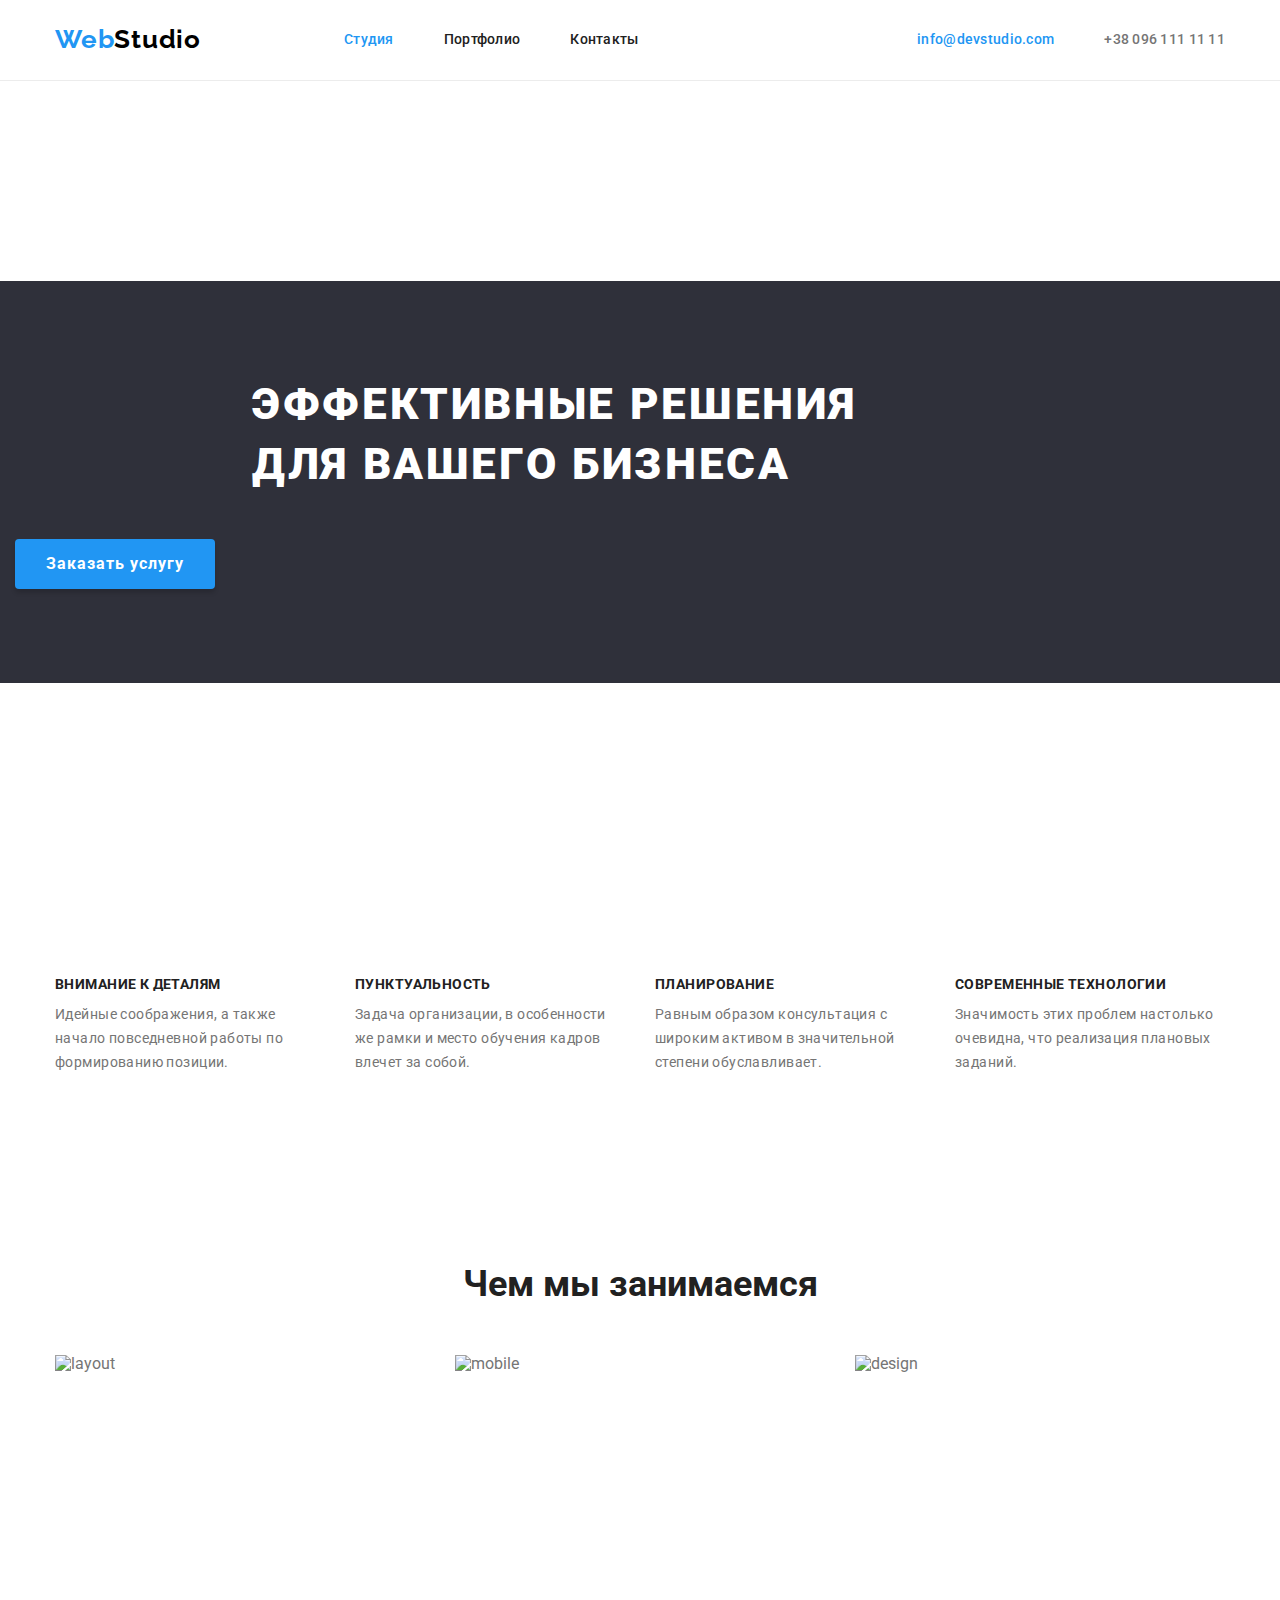
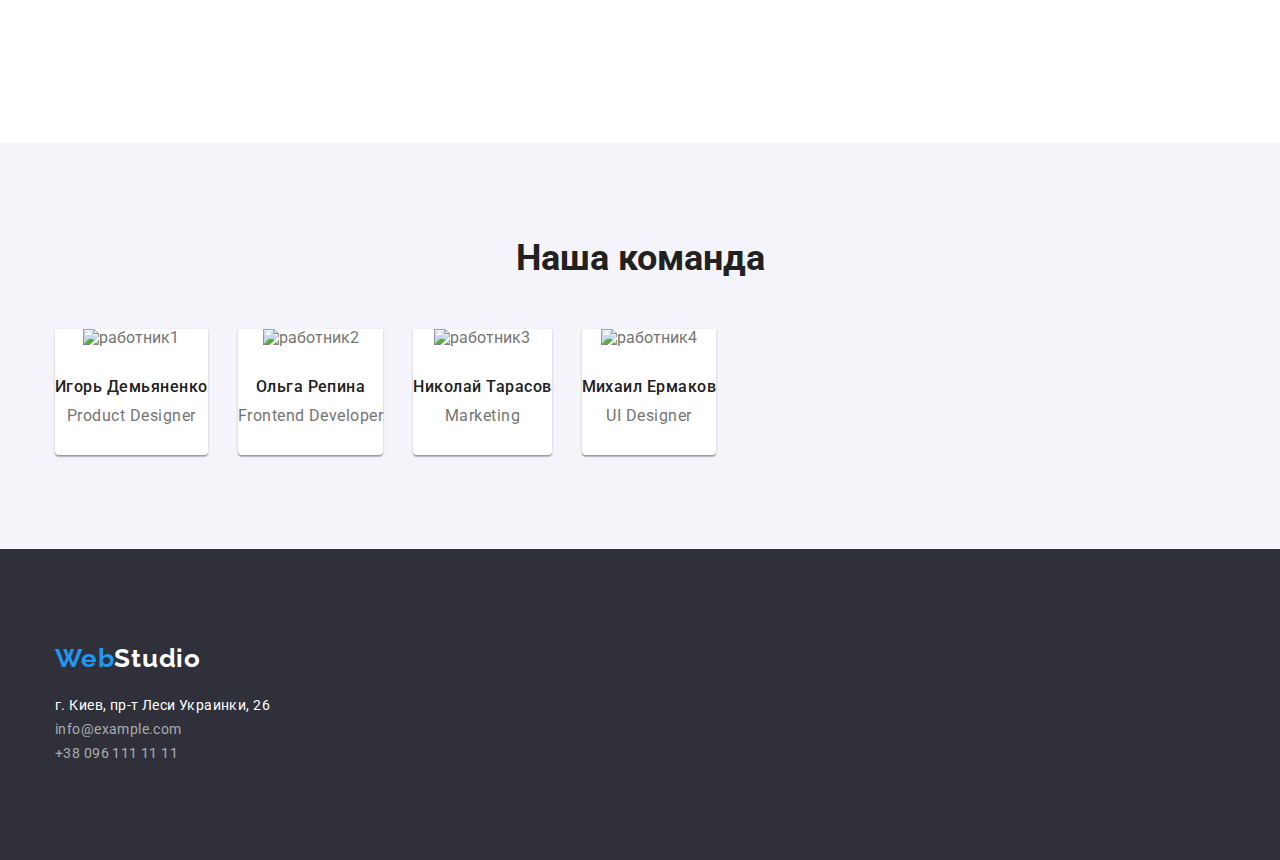
==== commit 1de0e899: "edits" ====
--- a/index.html
+++ b/index.html
@@ -100,32 +100,37 @@
             <ul class="comm-list">
             <li class="individ">
                 <img src="./images/photo1.jpg" alt="работник1" width="270"/>
-                <h3 class="description-name">Игорь Демьяненко</h3>
-                <p class="description">Product Designer</p>
+                <div class="name-prof">
+                <h3>Игорь Демьяненко</h3>
+                <p>Product Designer</p>
+                </div>
             </li>
             <li class="individ">
                 <img src="./images/photo2.jpg" alt="работник2" width="270"/>
-                <h3 class="description-name">Ольга Репина</h3>
-                <p class="description">Frontend Developer</p>
-        
+                <div class="name-prof">
+                <h3>Ольга Репина</h3>
+                <p>Frontend Developer</p>
+                </div>
             </li>
             <li class="individ">
                 <img src="./images/photo3.jpg" alt="работник3" width="270"/>
-                <h3 class="description-name">Николай Тарасов</h3>
-                <p class="description">Marketing</p>
-        
+                <div class="name-prof">
+                <h3>Николай Тарасов</h3>
+                <p>Marketing</p>
+                </div>
             </li>
             <li class="individ">
-                <img src="./images/photo4.jpg" alt="работник4" width="270"/>       
-                <h3 class="description-name">Михаил Ермаков</h3>
-                <p class="description">UI Designer</p>   
+                <img src="./images/photo4.jpg" alt="работник4" width="270"/>
+                <div class="name-prof">       
+                <h3>Михаил Ермаков</h3>
+                <p>UI Designer</p>
+                </div>
             </li>
         </ul>
         </div>
         </section>
     </main>
     <footer class="footer">
-        <section class="section">
             <div class="container foot-container">
                 <a class="logo" href="/">Web<span class="webfoot">Studio</span></a>
                 <address class="adress">
@@ -139,7 +144,6 @@
                     </ul>
                 </address>
             </div>
-        </section>
     </footer>
 </body>
 </html>--- a/css/styles.css
+++ b/css/styles.css
@@ -43,6 +43,7 @@
 
 .section{
     padding-top: 94px;
+    padding-bottom: 94px;
 }
 
 /*index Header */
@@ -115,14 +116,16 @@
 
 .banner{
     background-color: var(--footback);
-    font-weight: 900px;
+    margin-top: 200px;
+    margin-bottom: 200px;
+    
+    font-weight:900;
     font-size: 44px;
     line-height:1.36;
     letter-spacing: 0.06em;
     text-transform: uppercase;
     color: var(--headback);
-    margin-left: auto;
-    margin-right: auto;
+    
 }
 .visualy-hidden{
     position: absolute;
@@ -138,31 +141,21 @@
     overflow: hidden;
 }
 .hero-container{
-    display: block;
-    text-align: center;
-    margin-left: auto;
-    margin-right: auto;
-    
+    
+    align-items: center;
 }
 .text-logo{
+    margin: 0 auto;
     display: block;
     width: 696px;
     font-weight: 900;
     font-size: 44px;
     line-height: 1.36;
-    margin-top: 200px;
-    margin-right: 252px;
-    margin-left: 252px;
     margin-bottom: 30px;
 }
 .hero-button{
     width: 200px;
     height: 50px;
-    left: 700px;
-    top: 430px;
-    margin-left: 500px;
-    margin-right: 500px;
-    margin-bottom: 200px;
     outline-style: none;
     border-width: 0px;
     min-width: 200px;
@@ -230,7 +223,6 @@
     width: 1200px;
     margin-left: auto;
     margin-right: auto;
-    margin-bottom: 94px;
 }
 .work-header{
     color: var(--headtextcolor);
@@ -239,6 +231,7 @@
     line-height: 1.17;
     text-align: center;
     margin-bottom: 50px;
+    margin-top: 0;
 }
 .work-list{
     display: flex;
@@ -268,6 +261,7 @@
     line-height: 1.19;
     letter-spacing: 0.03em;
     color: var(--headtextcolor);
+    margin-bottom: 10px;
 }
 .command p{
     font-size: 16px;
@@ -281,9 +275,8 @@
     font-size: 36px;
     line-height: 1.17;
     text-align: center;
-    width: 264px;
+    margin-top: 0;
     margin-bottom: 50px;
-    margin-left: 468px;
     
 }
 .comm-list{
@@ -300,16 +293,14 @@
 .individ:not(:last-child){
     margin-right: 30px;
 }
-.description-name{
-    margin-top: 30px;
-    margin-bottom: 10px;
-}
-.description{
-    margin-bottom: 30px ;
-}
-
+.name-prof{
+    padding-top: 30px;
+    padding-bottom: 30px;
+}
 .footer{
 background-color: var(--footback);
+padding-top: 94px;
+padding-bottom: 94px;
 
 }
 .foot-container{
@@ -343,12 +334,14 @@
     letter-spacing: 0.03em;
     color: var(--headback);
     text-decoration: none;
+    margin-bottom: 9px;
 }
 .link{
     font-size: 14px;
     line-height: 1.71;
     letter-spacing: 0.03em;
     color: rgba(255, 255, 255, 0.6);
+    margin-bottom: 9px;
 }
 .footer a:hover,
 .footer a:focus{
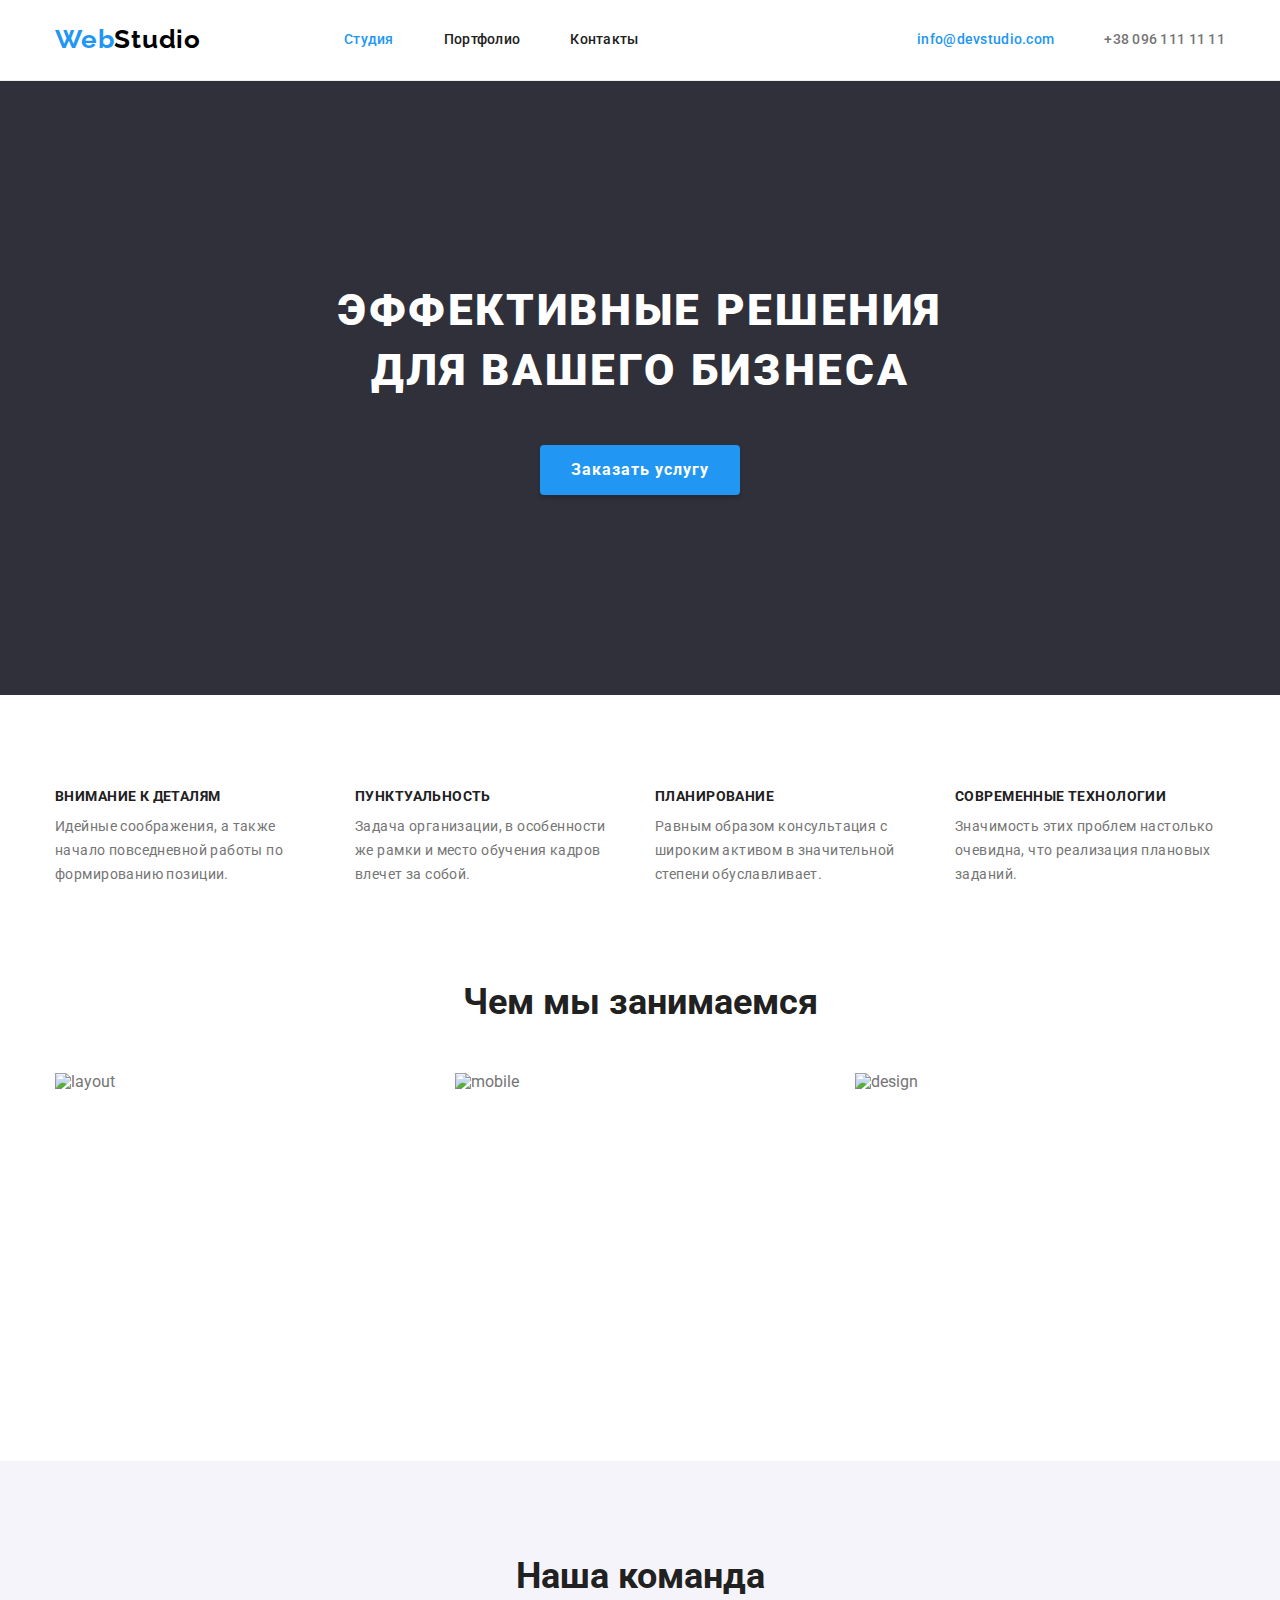
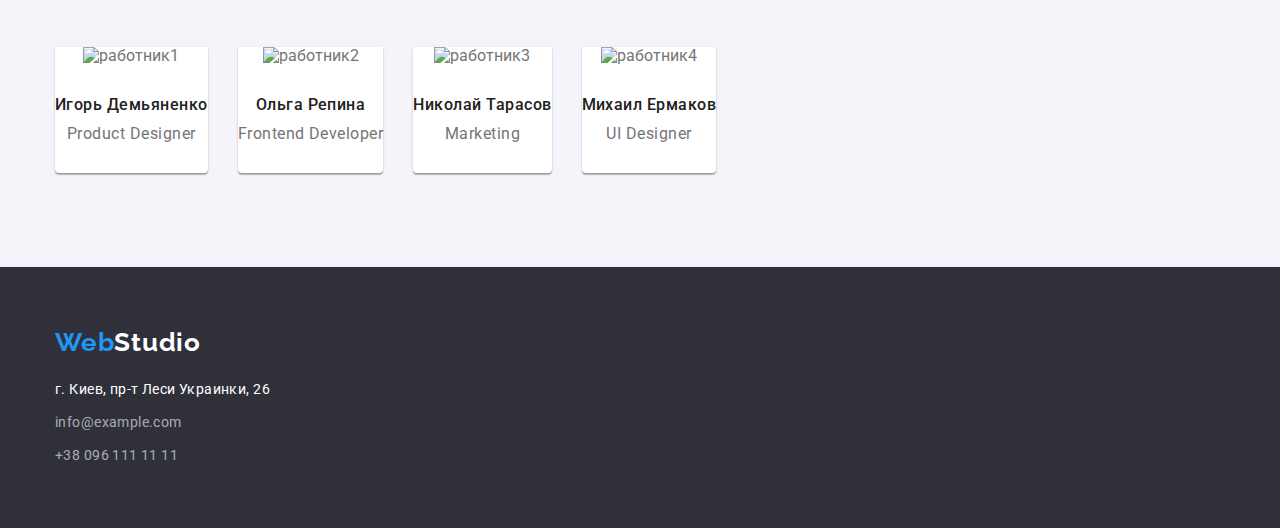
==== commit f30d7765: "edits" ====
--- a/index.html
+++ b/index.html
@@ -32,14 +32,14 @@
         </div>
     </header>
     <main>
-        <section class="banner section">
+        <section class="banner">
             <div class="container hero-container">
             <h1 class="text-logo">ЭФФЕКТИВНЫЕ РЕШЕНИЯ ДЛЯ ВАШЕГО БИЗНЕСА</h1>
             <button type="button" class="hero-button">Заказать услугу</button>
             </div>
         </section>
 
-        <section class="section">
+        <section class="section feature-section">
             <div class="container feature-cont">
             <h2 class="visualy-hidden"></h2>
             <ul class="features">
--- a/css/styles.css
+++ b/css/styles.css
@@ -36,8 +36,9 @@
 }
 .container{
     width: 1200px;
-    align-items: center;
     padding: 0px 15px 0px 15px;
+    margin-left: auto;
+    margin-right: auto;
     
 }
 
@@ -115,10 +116,9 @@
 /* Main */
 
 .banner{
+    padding-top: 200px;
+    padding-bottom: 200px;
     background-color: var(--footback);
-    margin-top: 200px;
-    margin-bottom: 200px;
-    
     font-weight:900;
     font-size: 44px;
     line-height:1.36;
@@ -141,8 +141,9 @@
     overflow: hidden;
 }
 .hero-container{
-    
-    align-items: center;
+    margin-left: auto;
+    margin-right: auto;
+    text-align: center;
 }
 .text-logo{
     margin: 0 auto;
@@ -154,6 +155,7 @@
     margin-bottom: 30px;
 }
 .hero-button{
+    margin: 0 auto;
     width: 200px;
     height: 50px;
     outline-style: none;
@@ -172,13 +174,14 @@
     letter-spacing: 0.06em;
     box-shadow: 0px 4px 4px rgba(0, 0, 0, 0.15);
     border-radius: 4px;
-    
-
 }
 .hero-button:hover,
 .hero-button:focus{
     background-color: var(--buttonhover);
     color:var(--headback);
+}
+.feature-section{
+    padding-bottom: 0;
 }
 .feature-cont{
     display: flex;
@@ -299,8 +302,8 @@
 }
 .footer{
 background-color: var(--footback);
-padding-top: 94px;
-padding-bottom: 94px;
+padding-top: 60px;
+padding-bottom: 60px;
 
 }
 .foot-container{
@@ -321,10 +324,8 @@
 }
 .contacts{
     list-style: none;
-    margin: 0;
-    padding: 0;
-}
-.atext .link{
+}
+.contacts>li:not(:last-child){
     margin-bottom: 9px;
 }
 
@@ -341,7 +342,6 @@
     line-height: 1.71;
     letter-spacing: 0.03em;
     color: rgba(255, 255, 255, 0.6);
-    margin-bottom: 9px;
 }
 .footer a:hover,
 .footer a:focus{
@@ -350,17 +350,12 @@
 }
 
 /* Portfolio*/
-.buttons-cont{
-    margin-left: auto;
-    margin-right: auto;
-}
+
 .menu-button{
     display: flex;
-    align-items: center;
-    flex-basis: calc(100%/5);
-    margin-left: 295px;
-    margin-right: auto;
+    justify-content: center;
     margin-bottom: 50px;
+    
     
 }
 .menu-item{
@@ -371,12 +366,11 @@
     cursor: pointer;
     background: var(--buttonnohover);
     color: var(--buttonmenucolor);
-    font-weight: 700;
+    font-weight: 500;
     font-size: 16px;
-    line-height: 1.9;
-    text-align: center;
-    letter-spacing: 0.06em;
-    box-shadow: 0px 4px 4px rgba(0, 0, 0, 0.15);
+    line-height: 1.62;
+    text-align: center;
+    letter-spacing: 0.03em;
     border-radius: 1px;
     border-color: var(--buttonnohover);
     padding: 6px 22px;
@@ -387,21 +381,17 @@
 li>button.current{
     color: var(--headback);
     background-color: var(--buttonhover);
-    
-}
-.example-cont{
-    margin-left:auto;
-    margin-right: auto;
-    margin-bottom: 94px;
-}
+    box-shadow: 0px 4px 4px rgba(0, 0, 0, 0.15);
+    
+}
+
 .examples{
     display: flex;
     background: var(--headback);
-    margin: 0;
     padding: 0;
     list-style: none;
     flex-wrap: wrap;
-    margin-left: -30px;
+    margin-right:-30px ;
     margin-top: -30px;
     
 }
@@ -415,24 +405,23 @@
 .item:nth-child(3n){
     margin-right: 0;
 }
-.item-h{
+.item-text{
+    padding-top: 20px;
+    padding-right: 24px;
+    padding-bottom: 20px;
+    padding-left: 24px;
+}
+.item-text>h3{
     font-weight: 700;
     font-size: 18px;
     line-height:2;
     letter-spacing: 0.06em;
     color: var(--headtextcolor);
-    margin-top: 20px;
-    margin-right: auto;
-    margin-bottom: 4px;
-    margin-left: 24px;
-}
-.item-p{
+}
+.item-text>p{
     font-size: 16px;
     line-height: 1.9;
     letter-spacing: 0.03em;
     color: var(--textcolor);
-    margin-bottom: 20px;
-    margin-left: 24px;
-    margin-right: 24px;
 
 }